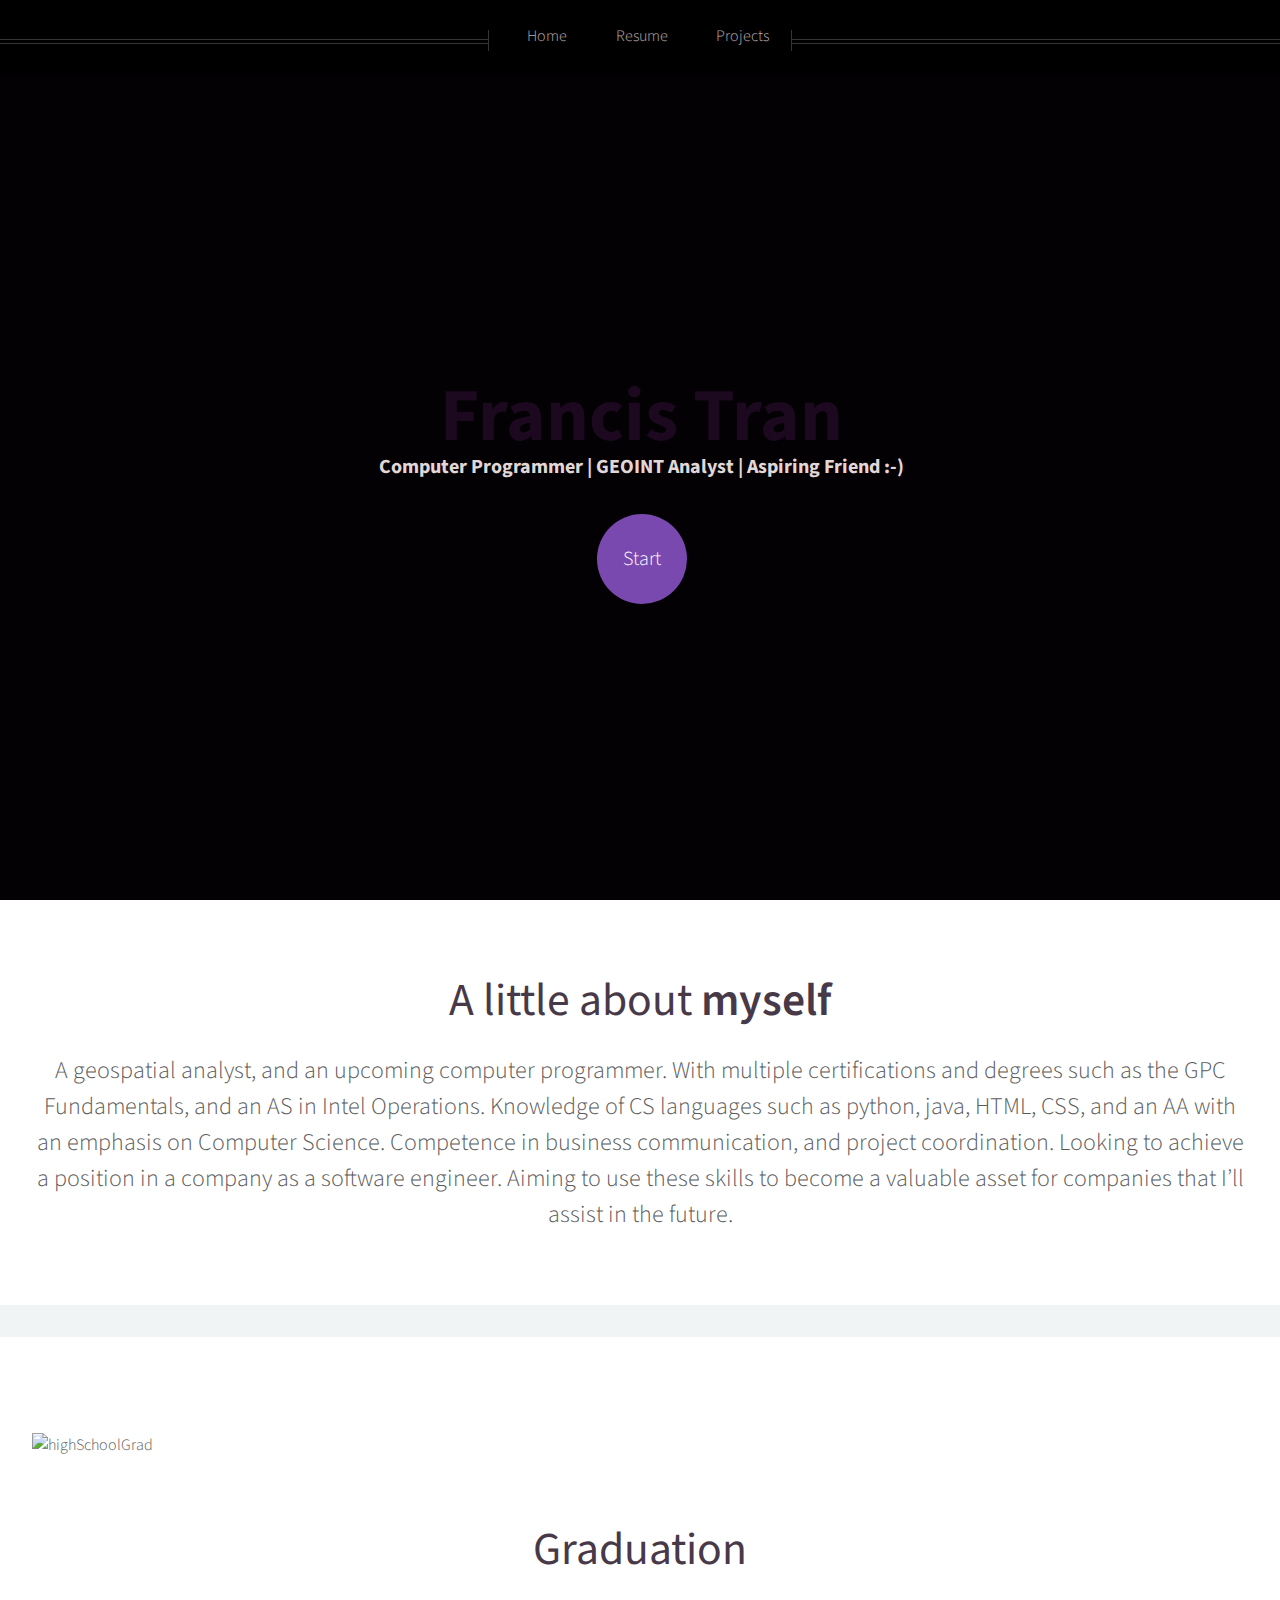
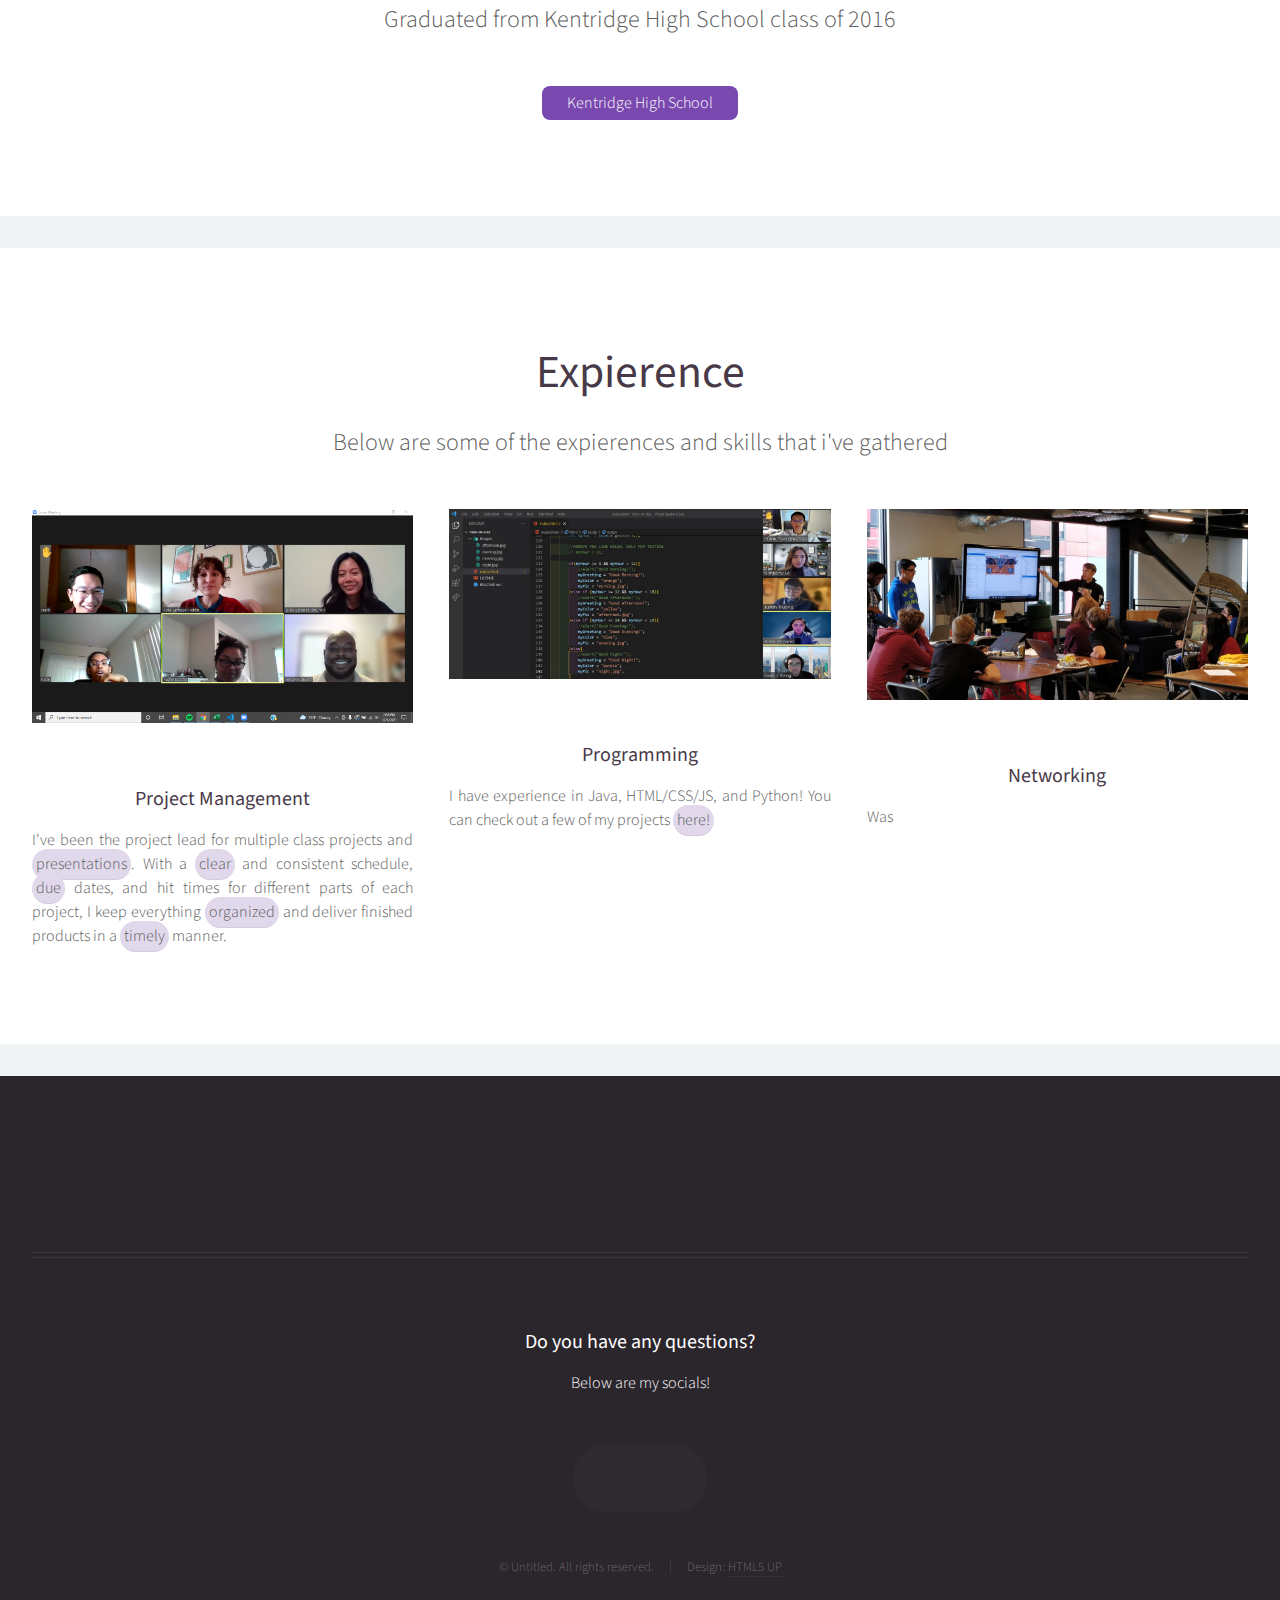
==== index.html @ 75ce3aad "adding stuff to index page" ====
<!DOCTYPE HTML>
<!--
	Helios by HTML5 UP
	html5up.net | @ajlkn
	Free for personal and commercial use under the CCA 3.0 license (html5up.net/license)
-->
<html>
	<head>
		<title>Helios by HTML5 UP</title>
		<meta charset="utf-8" />
		<meta name="viewport" content="width=device-width, initial-scale=1, user-scalable=no" />
		<link rel="stylesheet" href="assets/css/main.css" />
		<noscript><link rel="stylesheet" href="assets/css/noscript.css" /></noscript>
	</head>
	<body class="homepage is-preload">
		<div id="page-wrapper">
			<!-- Header -->
            <div id="header">

				<!-- Inner -->
				<div class="inner">
					<header>
						<h1><a href="index.html" id="logo">Francis Tran</a></h1>
						<!--<hr />-->
						<p>Computer Programmer | GEOINT Analyst | Aspiring Friend :-)</p>
					</header>
					<footer>
						<a href="#banner" class="button circled scrolly">Start</a>
					</footer>
				</div>

                <!-- Nav -->
                <nav id="nav">
                    <ul>
                        <li><a href="index.html">Home</a></li>
						<li><a href="resume.html">Resume</a></li>
                        <li><a href="#">Projects</a>
                            <ul>
                                <li><a href="https://chelan.highline.edu/~franktbinh/Final/index.html" target="_blank">Dentalis of Washington</a></li>
                                <li>
                                    <a href="#">IT115 &hellip;</a>
                                    <ul>
                                        <li><a href="https://jstewart1995.github.io/GitHub-Web-page-Group-3/" target="_blank">Anime Character Slide Show</a></li>
                                    </ul>
                                </li>
                                <li>
                                    <a href="#">IT116 &hellip;</a>
                                    <ul>
                                        <li><a href="https://docs.google.com/document/d/1DFl49Ex2mxSTdWSDjbFudWItGloEjg-7-Rf3LCmGZmA/edit?usp=sharing" target="_blank">Notes & Staging Area</a></li>
                                    </ul>
                                </li>
                            </ul>
                        </li>
                        <!-- Extra Links
                        <li><a href="left-sidebar.html">Left Sidebar</a></li>
                        <li><a href="right-sidebar.html">Right Sidebar</a></li>
                        <li><a href="no-sidebar.html">No Sidebar</a></li>
                        -->
                    </ul>
                </nav>


            </div>

			<!-- Banner -->
				<section id="banner">
					<header>
						<h2>A little about <strong>myself</strong></h2>
						<!--
						<p>
							A (free) responsive site template by <a class="inlineLinkButton" href="http://html5up.net" target="_blank">HTML5 UP</a>.
							Built with HTML5/CSS3 and released under the <a class="inlineLinkButton" href="http://html5up.net/license" target="_blank">CCA</a> license.
						</p>
						-->
						<p>
							A geospatial analyst, and an upcoming computer programmer. With multiple certifications and degrees such as the GPC Fundamentals, and an AS in Intel Operations. Knowledge of CS languages such as python, java, HTML, CSS, and an AA with an emphasis on Computer Science. Competence in business communication, and project coordination. Looking to achieve a position in a company as a software engineer. Aiming to use these skills to become a valuable asset for companies that I’ll assist in the future.
						</p>

					</header>
				</section>

			<!-- Carousel PUT YOUR CERTIFICATIONS HERE
            <section class="carousel">
                <div class="reel">

                    <article>
                        <a href="#" class="image featured"><img src="images/pic01.jpg" alt="" /></a>
                        <header>
                            <h3><a href="#">Pulvinar sagittis congue</a></h3>
                        </header>
                        <p>Commodo id natoque malesuada sollicitudin elit suscipit magna.</p>
                    </article>

                    <article>
                        <a href="#" class="image featured"><img src="images/pic02.jpg" alt="" /></a>
                        <header>
                            <h3><a href="#">Fermentum sagittis proin</a></h3>
                        </header>
                        <p>Commodo id natoque malesuada sollicitudin elit suscipit magna.</p>
                    </article>

                    <article>
                        <a href="#" class="image featured"><img src="images/pic03.jpg" alt="" /></a>
                        <header>
                            <h3><a href="#">Sed quis rhoncus placerat</a></h3>
                        </header>
                        <p>Commodo id natoque malesuada sollicitudin elit suscipit magna.</p>
                    </article>

                    <article>
                        <a href="#" class="image featured"><img src="images/pic04.jpg" alt="" /></a>
                        <header>
                            <h3><a href="#">Ultrices urna sit lobortis</a></h3>
                        </header>
                        <p>Commodo id natoque malesuada sollicitudin elit suscipit magna.</p>
                    </article>

                    <article>
                        <a href="#" class="image featured"><img src="images/pic05.jpg" alt="" /></a>
                        <header>
                            <h3><a href="#">Varius magnis sollicitudin</a></h3>
                        </header>
                        <p>Commodo id natoque malesuada sollicitudin elit suscipit magna.</p>
                    </article>

                    <article>
                        <a href="#" class="image featured"><img src="images/pic01.jpg" alt="" /></a>
                        <header>
                            <h3><a href="#">Pulvinar sagittis congue</a></h3>
                        </header>
                        <p>Commodo id natoque malesuada sollicitudin elit suscipit magna.</p>
                    </article>

                    <article>
                        <a href="#" class="image featured"><img src="images/pic02.jpg" alt="" /></a>
                        <header>
                            <h3><a href="#">Fermentum sagittis proin</a></h3>
                        </header>
                        <p>Commodo id natoque malesuada sollicitudin elit suscipit magna.</p>
                    </article>

                    <article>
                        <a href="#" class="image featured"><img src="images/pic03.jpg" alt="" /></a>
                        <header>
                            <h3><a href="#">Sed quis rhoncus placerat</a></h3>
                        </header>
                        <p>Commodo id natoque malesuada sollicitudin elit suscipit magna.</p>
                    </article>

                    <article>
                        <a href="#" class="image featured"><img src="images/pic04.jpg" alt="" /></a>
                        <header>
                            <h3><a href="#">Ultrices urna sit lobortis</a></h3>
                        </header>
                        <p>Commodo id natoque malesuada sollicitudin elit suscipit magna.</p>
                    </article>

                    <article>
                        <a href="#" class="image featured"><img src="images/pic05.jpg" alt="" /></a>
                        <header>
                            <h3><a href="#">Varius magnis sollicitudin</a></h3>
                        </header>
                        <p>Commodo id natoque malesuada sollicitudin elit suscipit magna.</p>
                    </article>

                </div>
            </section>
            -->

			<!-- Main -->
				<div class="wrapper style2">

                    <!--THIS IS THE STUFF FOR HIGH SCHOOL-->
					<article id="main" class="container special">
						<!-- clickable image 
                            <a href="#" target="_blank" class="image featured"><img src="images/pic06.jpg" alt="" /></a>
                        -->
                        <a class="image featured"><img src="images/highSchoolGrad.jpg" alt="highSchoolGrad" /></a>

						<header>
							<!--<h2><a href="#">Graduation</a></h2>-->
                            <h2>Graduation</h2>
							<p>
								Graduated from Kentridge High School class of 2016
							</p>
						</header>
						<!--
                        <p>
							Commodo id natoque malesuada sollicitudin elit suscipit. Curae suspendisse mauris posuere accumsan massa
							posuere lacus convallis tellus interdum. Amet nullam fringilla nibh nulla convallis ut venenatis purus
							sit arcu sociis. Nunc fermentum adipiscing tempor cursus nascetur adipiscing adipiscing. Primis aliquam
							mus lacinia lobortis phasellus suscipit. Fermentum lobortis non tristique ante proin sociis accumsan
							lobortis. Auctor etiam porttitor phasellus tempus cubilia ultrices tempor sagittis. Nisl fermentum
							consequat integer interdum integer purus sapien. Nibh eleifend nulla nascetur pharetra commodo mi augue
							interdum tellus. Ornare cursus augue feugiat sodales velit lorem. Semper elementum ullamcorper lacinia
							natoque aenean scelerisque.
						</p>
                        -->
						<footer>
							<a href="https://www.kent.k12.wa.us/KR" target="_blank" class="button">Kentridge High School</a>
						</footer>
					</article>
                    
				</div>

			<!-- Features -->
				<div class="wrapper style1">

					<section id="features" class="container special">
						<header>
							<h2>Expierence</h2>
							<p>Below are some of the expierences and skills that i've gathered</p>
						</header>
						<div class="row">
							<article class="col-4 col-12-mobile special">
								<a href="https://www.yearup.org/" class="image featured"><img src="images/groupSmile.png" alt="groupSmile" /></a>
								<header>
									<h3>Project Management</a></h3>
								</header>
								<p>
									I've been the project lead for multiple class projects and <a class="inlineLinkButton" href="https://docs.google.com/document/d/1jyXnhMLRKKwYNamiXL74vDtg32niqjZ3Yx-dfQGCOYM/edit?usp=sharing" target="_blank">presentations</a>. With a <a class="inlineLinkButton" href="https://docs.google.com/document/d/1NP5IFUd80yvtr4Itqlaa6DWuv5jehd7V_pIHA0lVHis/edit?usp=sharing" target="_blank">clear</a> and consistent schedule, <a class="inlineLinkButton" href="https://docs.google.com/document/d/1PcbC0Ur-tvWyM3eHT5Ge9uYRpLWshetbgBmh_uB0yi4/edit?usp=sharing" target="_blank">due</a> dates, and hit times for different parts of each project, I keep everything <a class="inlineLinkButton" href="https://docs.google.com/document/d/1wVu4wORH0Zv635lmvmd-pgc1htFOlzftoJIGvaik4fY/edit?usp=sharing" target="_blank">organized</a> and deliver finished products in a <a class="inlineLinkButton" href="https://docs.google.com/document/d/164p2DrbIlGfRrjt_23AeMkeoiWcEj2mbRqLGMP8J_lA/edit?usp=sharing" target="_blank">timely</a> manner.
									
								</p>
							</article>

							<article class="col-4 col-12-mobile special">
								<a href="https://www.yearup.org/" class="image featured"><img src="images/codeShare.jpg" alt="codeShare" /></a>
								<header>
									<h3>Programming</a></h3>
								</header>
								<p>
									I have experience in Java, HTML/CSS/JS, and Python! You can check out a few of my projects <a class="inlineLinkButton" href="https://github.com/fet204" target="_blank">here!</a>
								</p>
							</article>

							<article class="col-4 col-12-mobile special">
								<a href="https://event.codeday.org/seattle" class="image featured"><img src="images/network.jpg" alt="codeShare" /></a>
								<header>
									<h3>Networking</a></h3>
								</header>
								<p>
									Was
								</p>
							</article>

							<!--
							<article class="col-4 col-12-mobile special">
								<a href="#" class="image featured"><img src="images/pic09.jpg" alt="" /></a>
								<header>
									<h3><a href="#">Magna laoreet et aliquam</a></h3>
								</header>
								<p>
									Amet nullam fringilla nibh nulla convallis tique ante proin sociis accumsan lobortis. Auctor etiam
									porttitor phasellus tempus cubilia ultrices tempor sagittis. Nisl fermentum consequat integer interdum.
								</p>
							</article>
                            -->
						</div>
					</section>

				</div>

			<!-- Footer -->
				<div id="footer">
<!-- yo what is this haha

					<div class="container">
                        
						<div class="row">
                            <!- Tweets ->
								<section class="col-4 col-12-mobile">
									<header>
										<h2 class="icon brands fa-twitter circled"><span class="label">Tweets</span></h2>
									</header>
									<ul class="divided">
										<li>
											<article class="tweet">
												Amet nullam fringilla nibh nulla convallis tique ante sociis accumsan.
												<span class="timestamp">5 minutes ago</span>
											</article>
										</li>
										<li>
											<article class="tweet">
												Hendrerit rutrum quisque.
												<span class="timestamp">30 minutes ago</span>
											</article>
										</li>
										<li>
											<article class="tweet">
												Curabitur donec nulla massa laoreet nibh. Lorem praesent montes.
												<span class="timestamp">3 hours ago</span>
											</article>
										</li>
										<li>
											<article class="tweet">
												Lacus natoque cras rhoncus curae dignissim ultricies. Convallis orci aliquet.
												<span class="timestamp">5 hours ago</span>
											</article>
										</li>
									</ul>
								</section>

							<!- Posts ->
								<section class="col-4 col-12-mobile">
									<header>
										<h2 class="icon solid fa-file circled"><span class="label">Posts</span></h2>
									</header>
									<ul class="divided">
										<li>
											<article class="post stub">
												<header>
													<h3><a href="#">Nisl fermentum integer</a></h3>
												</header>
												<span class="timestamp">3 hours ago</span>
											</article>
										</li>
										<li>
											<article class="post stub">
												<header>
													<h3><a href="#">Phasellus portitor lorem</a></h3>
												</header>
												<span class="timestamp">6 hours ago</span>
											</article>
										</li>
										<li>
											<article class="post stub">
												<header>
													<h3><a href="#">Magna tempus consequat</a></h3>
												</header>
												<span class="timestamp">Yesterday</span>
											</article>
										</li>
										<li>
											<article class="post stub">
												<header>
													<h3><a href="#">Feugiat lorem ipsum</a></h3>
												</header>
												<span class="timestamp">2 days ago</span>
											</article>
										</li>
									</ul>
								</section>

							<!- Photos ->
								<section class="col-4 col-12-mobile">
									<header>
										<h2 class="icon solid fa-camera circled"><span class="label">Photos</span></h2>
									</header>
									<div class="row gtr-25">
										<div class="col-6">
											<a href="#" class="image fit"><img src="images/pic10.jpg" alt="" /></a>
										</div>
										<div class="col-6">
											<a href="#" class="image fit"><img src="images/pic11.jpg" alt="" /></a>
										</div>
										<div class="col-6">
											<a href="#" class="image fit"><img src="images/pic12.jpg" alt="" /></a>
										</div>
										<div class="col-6">
											<a href="#" class="image fit"><img src="images/pic13.jpg" alt="" /></a>
										</div>
										<div class="col-6">
											<a href="#" class="image fit"><img src="images/pic14.jpg" alt="" /></a>
										</div>
										<div class="col-6">
											<a href="#" class="image fit"><img src="images/pic15.jpg" alt="" /></a>
										</div>
									</div>
								</section>
						</div>
-->

						<hr />
						<div class="row">
							<div class="col-12">

								<!-- Contact -->
									<section class="contact">
										<header>
											<h3>Do you have any questions?</h3>
										</header>
										<p>Below are my socials!</p>
										<ul class="icons">
											<!--<li><a href="#" class="icon brands fa-twitter"><span class="label">Twitter</span></a></li>
											<li><a href="#" class="icon brands fa-facebook-f"><span class="label">Facebook</span></a></li>
											<li><a href="#" class="icon brands fa-instagram"><span class="label">Instagram</span></a></li>
											<li><a href="#" class="icon brands fa-pinterest"><span class="label">Pinterest</span></a></li>
											<li><a href="#" class="icon brands fa-dribbble"><span class="label">Dribbble</span></a></li>-->
											<li><a href="https://www.linkedin.com/in/francistbtran77/" target="_blank"class="icon brands fa-linkedin-in"><span class="label">Linkedin</span></a></li>
                                            <li><a href="https://github.com/fet204" target="_blank" class="icon brands fa-github"><span class="label">GitHub</span></a></li>

										</ul>
									</section>

								<!-- Copyright -->
									<div class="copyright">
										<ul class="menu">
											<li>&copy; Untitled. All rights reserved.</li><li>Design: <a href="http://html5up.net">HTML5 UP</a></li>
										</ul>
									</div>

							</div>

						</div>
					</div>
				</div>

		</div>

		<!-- Scripts -->
			<script src="assets/js/jquery.min.js"></script>
			<script src="assets/js/jquery.dropotron.min.js"></script>
			<script src="assets/js/jquery.scrolly.min.js"></script>
			<script src="assets/js/jquery.scrollex.min.js"></script>
			<script src="assets/js/browser.min.js"></script>
			<script src="assets/js/breakpoints.min.js"></script>
			<script src="assets/js/util.js"></script>
			<script src="assets/js/main.js"></script>

	</body>
</html>
---- assets/css/main.css ----
@import url("https://fonts.googleapis.com/css?family=Source+Sans+Pro:300,300italic,400,400italic,600");
@import url("fontawesome-all.min.css");

/*
	Helios by HTML5 UP
	html5up.net | @ajlkn
	Free for personal and commercial use under the CCA 3.0 license (html5up.net/license)
*/

html, body, div, span, applet, object,
iframe, h1, h2, h3, h4, h5, h6, p, blockquote,
pre, a, abbr, acronym, address, big, cite,
code, del, dfn, em, img, ins, kbd, q, s, samp,
small, strike, strong, sub, sup, tt, var, b,
u, i, center, dl, dt, dd, ol, ul, li, fieldset,
form, label, legend, table, caption, tbody,
tfoot, thead, tr, th, td, article, aside,
canvas, details, embed, figure, figcaption,
footer, header, hgroup, menu, nav, output, ruby,
section, summary, time, mark, audio, video {
	margin: 0;
	padding: 0;
	border: 0;
	font-size: 100%;
	font: inherit;
	vertical-align: baseline;}

article, aside, details, figcaption, figure,
footer, header, hgroup, menu, nav, section {
	display: block;}

body {
	line-height: 1;
}

ol, ul {
	list-style: none;
}

blockquote, q {
	quotes: none;
}

	blockquote:before, blockquote:after, q:before, q:after {
		content: '';
		content: none;
	}

table {
	border-collapse: collapse;
	border-spacing: 0;
}

body {
	-webkit-text-size-adjust: none;
}

mark {
	background-color: transparent;
	color: inherit;
}

input::-moz-focus-inner {
	border: 0;
	padding: 0;
}

input, select, textarea {
	-moz-appearance: none;
	-webkit-appearance: none;
	-ms-appearance: none;
	appearance: none;
}

/* My stuff */
.inlineLinkButton{
	background-color: #e1d9eb;
	border-radius: 25px;
	padding: 4px;
}
.inlineLinkButton:hover{
	background-color: #1C0920;
}




/* Basic */

	html {
		box-sizing: border-box;
	}

	*, *:before, *:after {
		box-sizing: inherit;
	}

	body {
		background: #f0f4f4;
		color: #5b5b5b;
		font-size: 15pt;
		line-height: 1.85em;
		font-family: 'Source Sans Pro', sans-serif;
		font-weight: 300;
	}

		body.is-preload *, body.is-preload *:before, body.is-preload *:after {
			-moz-animation: none !important;
			-webkit-animation: none !important;
			-ms-animation: none !important;
			animation: none !important;
			-moz-transition: none !important;
			-webkit-transition: none !important;
			-ms-transition: none !important;
			transition: none !important;
		}

	input, textarea, select {
		font-size: 15pt;
		line-height: 1.85em;
		font-family: 'Source Sans Pro', sans-serif;
		font-weight: 300;
	}

	h1, h2, h3, h4, h5, h6 {
		font-weight: 400;
		color: #483949;
		line-height: 1.25em;
	}

	h1 a, h2 a, h3 a, h4 a, h5 a, h6 a {
		color: inherit;
		text-decoration: none;
		border-bottom-color: transparent;
	}

	h1 strong, h2 strong, h3 strong, h4 strong, h5 strong, h6 strong {
		font-weight: 600;
	}

	h2 {
		font-size: 2.85em;
	}

	h3 {
		font-size: 1.25em;
	}

	h4 {
		font-size: 1em;
		margin: 0 0 0.25em 0;
	}

	strong, b {
		font-weight: 400;
		color: #483949;
	}

	em, i {
		font-style: italic;
	}

	a {
		color: inherit;
		border-bottom: solid 1px rgba(128, 128, 128, 0.15);
		text-decoration: none;
		-moz-transition: background-color 0.35s ease-in-out, color 0.35s ease-in-out, border-bottom-color 0.35s ease-in-out;
		-webkit-transition: background-color 0.35s ease-in-out, color 0.35s ease-in-out, border-bottom-color 0.35s ease-in-out;
		-ms-transition: background-color 0.35s ease-in-out, color 0.35s ease-in-out, border-bottom-color 0.35s ease-in-out;
		transition: background-color 0.35s ease-in-out, color 0.35s ease-in-out, border-bottom-color 0.35s ease-in-out;
	}

		a:hover {
			color: #ef8376;
			border-bottom-color: transparent;
		}

	sub {
		position: relative;
		top: 0.5em;
		font-size: 0.8em;
	}

	sup {
		position: relative;
		top: -0.5em;
		font-size: 0.8em;
	}

	blockquote {
		border-left: solid 0.5em #ddd;
		padding: 1em 0 1em 2em;
		font-style: italic;
	}

	p, ul, ol, dl, table {
		margin-bottom: 1em;
	}

	p {
		text-align: justify;
	}

	br.clear {
		clear: both;
	}

	hr {
		position: relative;
		display: block;
		border: 0;
		top: 4.5em;
		margin-bottom: 9em;
		height: 6px;
		border-top: solid 1px rgba(128, 128, 128, 0.2);
		border-bottom: solid 1px rgba(128, 128, 128, 0.2);
	}

		hr:before, hr:after {
			content: '';
			position: absolute;
			top: -8px;
			display: block;
			width: 1px;
			height: 21px;
			background: rgba(128, 128, 128, 0.2);
		}

		hr:before {
			left: -1px;
		}

		hr:after {
			right: -1px;
		}

	.timestamp {
		color: rgba(128, 128, 128, 0.75);
		font-size: 0.8em;
	}

/* Container */

	.container {
		margin: 0 auto;
		max-width: 100%;
		width: 1400px;
	}

		@media screen and (max-width: 1680px) {

			.container {
				width: 1200px;
			}

		}

		@media screen and (max-width: 1280px) {

			.container {
				width: 100%;
			}

		}

		@media screen and (max-width: 960px) {

			.container {
				width: 100%;
			}

		}

		@media screen and (max-width: 840px) {

			.container {
				width: 100%;
			}

		}

		@media screen and (max-width: 736px) {

			.container {
				width: 100%;
			}

		}

/* Row */

	.row {
		display: flex;
		flex-wrap: wrap;
		box-sizing: border-box;
		align-items: stretch;
	}

		.row > * {
			box-sizing: border-box;
		}

		.row.gtr-uniform > * > :last-child {
			margin-bottom: 0;
		}

		.row.aln-left { justify-content: flex-start; }
		.row.aln-center { justify-content: center; }
		.row.aln-right { justify-content: flex-end; }
		.row.aln-top { align-items: flex-start; }
		.row.aln-middle { align-items: center; }
		.row.aln-bottom { align-items: flex-end; }
		.row > .imp { order: -1; }
		.row > .col-1 { width: 8.33333%; }
		.row > .off-1 { margin-left: 8.33333%; }
		.row > .col-2 { width: 16.66667%; }
		.row > .off-2 { margin-left: 16.66667%; }
		.row > .col-3 { width: 25%; }
		.row > .off-3 { margin-left: 25%; }
		.row > .col-4 { width: 33.33333%; }
		.row > .off-4 { margin-left: 33.33333%; }
		.row > .col-5 { width: 41.66667%; }
		.row > .off-5 { margin-left: 41.66667%; }
		.row > .col-6 { width: 50%; }
		.row > .off-6 { margin-left: 50%; }
		.row > .col-7 { width: 58.33333%; }
		.row > .off-7 { margin-left: 58.33333%; }
		.row > .col-8 { width: 66.66667%; }
		.row > .off-8 { margin-left: 66.66667%; }
		.row > .col-9 { width: 75%; }
		.row > .off-9 { margin-left: 75%; }
		.row > .col-10 { width: 83.33333%; }
		.row > .off-10 { margin-left: 83.33333%; }
		.row > .col-11 { width: 91.66667%; }
		.row > .off-11 { margin-left: 91.66667%; }
		.row > .col-12 { width: 100%; }
		.row > .off-12 { margin-left: 100%; }

		.row.gtr-0 {
			margin-top: 0px;
			margin-left: 0px;
		}

			.row.gtr-0 > * {
				padding: 0px 0 0 0px;
			}

			.row.gtr-0.gtr-uniform {
				margin-top: 0px;
			}

				.row.gtr-0.gtr-uniform > * {
					padding-top: 0px;
				}

		.row.gtr-25 {
			margin-top: -10px;
			margin-left: -10px;
		}

			.row.gtr-25 > * {
				padding: 10px 0 0 10px;
			}

			.row.gtr-25.gtr-uniform {
				margin-top: -10px;
			}

				.row.gtr-25.gtr-uniform > * {
					padding-top: 10px;
				}

		.row.gtr-50 {
			margin-top: -20px;
			margin-left: -20px;
		}

			.row.gtr-50 > * {
				padding: 20px 0 0 20px;
			}

			.row.gtr-50.gtr-uniform {
				margin-top: -20px;
			}

				.row.gtr-50.gtr-uniform > * {
					padding-top: 20px;
				}

		.row {
			margin-top: -40px;
			margin-left: -40px;
		}

			.row > * {
				padding: 40px 0 0 40px;
			}

			.row.gtr-uniform {
				margin-top: -40px;
			}

				.row.gtr-uniform > * {
					padding-top: 40px;
				}

		.row.gtr-150 {
			margin-top: -60px;
			margin-left: -60px;
		}

			.row.gtr-150 > * {
				padding: 60px 0 0 60px;
			}

			.row.gtr-150.gtr-uniform {
				margin-top: -60px;
			}

				.row.gtr-150.gtr-uniform > * {
					padding-top: 60px;
				}

		.row.gtr-200 {
			margin-top: -80px;
			margin-left: -80px;
		}

			.row.gtr-200 > * {
				padding: 80px 0 0 80px;
			}

			.row.gtr-200.gtr-uniform {
				margin-top: -80px;
			}

				.row.gtr-200.gtr-uniform > * {
					padding-top: 80px;
				}

		@media screen and (max-width: 1680px) {

			.row {
				display: flex;
				flex-wrap: wrap;
				box-sizing: border-box;
				align-items: stretch;
			}

				.row > * { box-sizing: border-box; }
				.row.gtr-uniform > * > :last-child { margin-bottom: 0; }
				.row.aln-left { justify-content: flex-start; }
				.row.aln-center { justify-content: center; }
				.row.aln-right { justify-content: flex-end; }
				.row.aln-top { align-items: flex-start; }
				.row.aln-middle { align-items: center; }
				.row.aln-bottom { align-items: flex-end; }
				.row > .imp-wide { order: -1; }
				.row > .col-1-wide { width: 8.33333%; }
				.row > .off-1-wide { margin-left: 8.33333%; }
				.row > .col-2-wide { width: 16.66667%; }
				.row > .off-2-wide { margin-left: 16.66667%; }
				.row > .col-3-wide { width: 25%; }
				.row > .off-3-wide { margin-left: 25%; }
				.row > .col-4-wide { width: 33.33333%; }
				.row > .off-4-wide { margin-left: 33.33333%; }
				.row > .col-5-wide { width: 41.66667%; }
				.row > .off-5-wide { margin-left: 41.66667%; }
				.row > .col-6-wide { width: 50%; }
				.row > .off-6-wide { margin-left: 50%; }
				.row > .col-7-wide { width: 58.33333%; }
				.row > .off-7-wide { margin-left: 58.33333%; }
				.row > .col-8-wide { width: 66.66667%; }
				.row > .off-8-wide { margin-left: 66.66667%; }
				.row > .col-9-wide { width: 75%; }
				.row > .off-9-wide { margin-left: 75%; }
				.row > .col-10-wide { width: 83.33333%; }
				.row > .off-10-wide { margin-left: 83.33333%; }
				.row > .col-11-wide { width: 91.66667%; }
				.row > .off-11-wide { margin-left: 91.66667%; }
				.row > .col-12-wide { width: 100%; }
				.row > .off-12-wide { margin-left: 100%; }

				.row.gtr-0 {
					margin-top: 0px;
					margin-left: 0px;
				}

					.row.gtr-0 > * {
						padding: 0px 0 0 0px;
					}

					.row.gtr-0.gtr-uniform {
						margin-top: 0px;
					}

						.row.gtr-0.gtr-uniform > * {
							padding-top: 0px;
						}

				.row.gtr-25 {
					margin-top: -10px;
					margin-left: -10px;
				}

					.row.gtr-25 > * {
						padding: 10px 0 0 10px;
					}

					.row.gtr-25.gtr-uniform {
						margin-top: -10px;
					}

						.row.gtr-25.gtr-uniform > * {
							padding-top: 10px;
						}

				.row.gtr-50 {
					margin-top: -20px;
					margin-left: -20px;
				}

					.row.gtr-50 > * {
						padding: 20px 0 0 20px;
					}

					.row.gtr-50.gtr-uniform {
						margin-top: -20px;
					}

						.row.gtr-50.gtr-uniform > * {
							padding-top: 20px;
						}

				.row {
					margin-top: -40px;
					margin-left: -40px;
				}

					.row > * {
						padding: 40px 0 0 40px;
					}

					.row.gtr-uniform {
						margin-top: -40px;
					}

						.row.gtr-uniform > * {
							padding-top: 40px;
						}

				.row.gtr-150 {
					margin-top: -60px;
					margin-left: -60px;
				}

					.row.gtr-150 > * {
						padding: 60px 0 0 60px;
					}

					.row.gtr-150.gtr-uniform {
						margin-top: -60px;
					}

						.row.gtr-150.gtr-uniform > * {
							padding-top: 60px;
						}

				.row.gtr-200 {
					margin-top: -80px;
					margin-left: -80px;
				}

					.row.gtr-200 > * {
						padding: 80px 0 0 80px;
					}

					.row.gtr-200.gtr-uniform {
						margin-top: -80px;
					}

						.row.gtr-200.gtr-uniform > * {
							padding-top: 80px;
						}

		}

		@media screen and (max-width: 1280px) {

			.row {
				display: flex;
				flex-wrap: wrap;
				box-sizing: border-box;
				align-items: stretch;
			}

				.row > * { box-sizing: border-box; }
				.row.gtr-uniform > * > :last-child { margin-bottom: 0; }
				.row.aln-left { justify-content: flex-start; }
				.row.aln-center { justify-content: center; }
				.row.aln-right { justify-content: flex-end; }
				.row.aln-top { align-items: flex-start; }
				.row.aln-middle { align-items: center; }
				.row.aln-bottom { align-items: flex-end; }
				.row > .imp-normal { order: -1; }
				.row > .col-1-normal { width: 8.33333%; }
				.row > .off-1-normal { margin-left: 8.33333%; }
				.row > .col-2-normal { width: 16.66667%; }
				.row > .off-2-normal { margin-left: 16.66667%; }
				.row > .col-3-normal { width: 25%; }
				.row > .off-3-normal { margin-left: 25%; }
				.row > .col-4-normal { width: 33.33333%; }
				.row > .off-4-normal { margin-left: 33.33333%; }
				.row > .col-5-normal { width: 41.66667%; }
				.row > .off-5-normal { margin-left: 41.66667%; }
				.row > .col-6-normal { width: 50%; }
				.row > .off-6-normal { margin-left: 50%; }
				.row > .col-7-normal { width: 58.33333%; }
				.row > .off-7-normal { margin-left: 58.33333%; }
				.row > .col-8-normal { width: 66.66667%; }
				.row > .off-8-normal { margin-left: 66.66667%; }
				.row > .col-9-normal { width: 75%; }
				.row > .off-9-normal { margin-left: 75%; }
				.row > .col-10-normal { width: 83.33333%; }
				.row > .off-10-normal { margin-left: 83.33333%; }
				.row > .col-11-normal { width: 91.66667%; }
				.row > .off-11-normal { margin-left: 91.66667%; }
				.row > .col-12-normal { width: 100%; }
				.row > .off-12-normal { margin-left: 100%; }

				.row.gtr-0 {
					margin-top: 0px;
					margin-left: 0px;
				}

					.row.gtr-0 > * {
						padding: 0px 0 0 0px;
					}

					.row.gtr-0.gtr-uniform {
						margin-top: 0px;
					}

						.row.gtr-0.gtr-uniform > * {
							padding-top: 0px;
						}

				.row.gtr-25 {
					margin-top: -9px;
					margin-left: -9px;
				}

					.row.gtr-25 > * {
						padding: 9px 0 0 9px;
					}

					.row.gtr-25.gtr-uniform {
						margin-top: -9px;
					}

						.row.gtr-25.gtr-uniform > * {
							padding-top: 9px;
						}

				.row.gtr-50 {
					margin-top: -18px;
					margin-left: -18px;
				}

					.row.gtr-50 > * {
						padding: 18px 0 0 18px;
					}

					.row.gtr-50.gtr-uniform {
						margin-top: -18px;
					}

						.row.gtr-50.gtr-uniform > * {
							padding-top: 18px;
						}

				.row {
					margin-top: -36px;
					margin-left: -36px;
				}

					.row > * {
						padding: 36px 0 0 36px;
					}

					.row.gtr-uniform {
						margin-top: -36px;
					}

						.row.gtr-uniform > * {
							padding-top: 36px;
						}

				.row.gtr-150 {
					margin-top: -54px;
					margin-left: -54px;
				}

					.row.gtr-150 > * {
						padding: 54px 0 0 54px;
					}

					.row.gtr-150.gtr-uniform {
						margin-top: -54px;
					}

						.row.gtr-150.gtr-uniform > * {
							padding-top: 54px;
						}

				.row.gtr-200 {
					margin-top: -72px;
					margin-left: -72px;
				}

					.row.gtr-200 > * {
						padding: 72px 0 0 72px;
					}

					.row.gtr-200.gtr-uniform {
						margin-top: -72px;
					}

						.row.gtr-200.gtr-uniform > * {
							padding-top: 72px;
						}

		}

		@media screen and (max-width: 960px) {

			.row {
				display: flex;
				flex-wrap: wrap;
				box-sizing: border-box;
				align-items: stretch;
			}

				.row > * { box-sizing: border-box; }
				.row.gtr-uniform > * > :last-child { margin-bottom: 0; }
				.row.aln-left { justify-content: flex-start; }
				.row.aln-center { justify-content: center; }
				.row.aln-right { justify-content: flex-end; }
				.row.aln-top { align-items: flex-start; }
				.row.aln-middle { align-items: center; }
				.row.aln-bottom { align-items: flex-end; }
				.row > .imp-narrow { order: -1; }
				.row > .col-1-narrow { width: 8.33333%; }
				.row > .off-1-narrow { margin-left: 8.33333%; }
				.row > .col-2-narrow { width: 16.66667%; }
				.row > .off-2-narrow { margin-left: 16.66667%; }
				.row > .col-3-narrow { width: 25%; }
				.row > .off-3-narrow { margin-left: 25%; }
				.row > .col-4-narrow { width: 33.33333%; }
				.row > .off-4-narrow { margin-left: 33.33333%; }
				.row > .col-5-narrow { width: 41.66667%; }
				.row > .off-5-narrow { margin-left: 41.66667%; }
				.row > .col-6-narrow { width: 50%; }
				.row > .off-6-narrow { margin-left: 50%; }
				.row > .col-7-narrow { width: 58.33333%; }
				.row > .off-7-narrow { margin-left: 58.33333%; }
				.row > .col-8-narrow { width: 66.66667%; }
				.row > .off-8-narrow { margin-left: 66.66667%; }
				.row > .col-9-narrow { width: 75%; }
				.row > .off-9-narrow { margin-left: 75%; }
				.row > .col-10-narrow { width: 83.33333%; }
				.row > .off-10-narrow { margin-left: 83.33333%; }
				.row > .col-11-narrow { width: 91.66667%; }
				.row > .off-11-narrow { margin-left: 91.66667%; }
				.row > .col-12-narrow { width: 100%; }
				.row > .off-12-narrow { margin-left: 100%; }

				.row.gtr-0 {
					margin-top: 0px;
					margin-left: 0px;
				}

					.row.gtr-0 > * {
						padding: 0px 0 0 0px;
					}

					.row.gtr-0.gtr-uniform {
						margin-top: 0px;
					}

						.row.gtr-0.gtr-uniform > * {
							padding-top: 0px;
						}

				.row.gtr-25 {
					margin-top: -8px;
					margin-left: -8px;
				}

					.row.gtr-25 > * {
						padding: 8px 0 0 8px;
					}

					.row.gtr-25.gtr-uniform {
						margin-top: -8px;
					}

						.row.gtr-25.gtr-uniform > * {
							padding-top: 8px;
						}

				.row.gtr-50 {
					margin-top: -16px;
					margin-left: -16px;
				}

					.row.gtr-50 > * {
						padding: 16px 0 0 16px;
					}

					.row.gtr-50.gtr-uniform {
						margin-top: -16px;
					}

						.row.gtr-50.gtr-uniform > * {
							padding-top: 16px;
						}

				.row {
					margin-top: -32px;
					margin-left: -32px;
				}

					.row > * {
						padding: 32px 0 0 32px;
					}

					.row.gtr-uniform {
						margin-top: -32px;
					}

						.row.gtr-uniform > * {
							padding-top: 32px;
						}

				.row.gtr-150 {
					margin-top: -48px;
					margin-left: -48px;
				}

					.row.gtr-150 > * {
						padding: 48px 0 0 48px;
					}

					.row.gtr-150.gtr-uniform {
						margin-top: -48px;
					}

						.row.gtr-150.gtr-uniform > * {
							padding-top: 48px;
						}

				.row.gtr-200 {
					margin-top: -64px;
					margin-left: -64px;
				}

					.row.gtr-200 > * {
						padding: 64px 0 0 64px;
					}

					.row.gtr-200.gtr-uniform {
						margin-top: -64px;
					}

						.row.gtr-200.gtr-uniform > * {
							padding-top: 64px;
						}

		}

		@media screen and (max-width: 840px) {

			.row {
				display: flex;
				flex-wrap: wrap;
				box-sizing: border-box;
				align-items: stretch;
			}

				.row > * { box-sizing: border-box; }
				.row.gtr-uniform > * > :last-child { margin-bottom: 0; }
				.row.aln-left { justify-content: flex-start; }
				.row.aln-center { justify-content: center; }
				.row.aln-right { justify-content: flex-end; }
				.row.aln-top { align-items: flex-start; }
				.row.aln-middle { align-items: center; }
				.row.aln-bottom { align-items: flex-end; }
				.row > .imp-narrower { order: -1; }
				.row > .col-1-narrower { width: 8.33333%; }
				.row > .off-1-narrower { margin-left: 8.33333%; }
				.row > .col-2-narrower { width: 16.66667%; }
				.row > .off-2-narrower { margin-left: 16.66667%; }
				.row > .col-3-narrower { width: 25%; }
				.row > .off-3-narrower { margin-left: 25%; }
				.row > .col-4-narrower { width: 33.33333%; }
				.row > .off-4-narrower { margin-left: 33.33333%; }
				.row > .col-5-narrower { width: 41.66667%; }
				.row > .off-5-narrower { margin-left: 41.66667%; }
				.row > .col-6-narrower { width: 50%; }
				.row > .off-6-narrower { margin-left: 50%; }
				.row > .col-7-narrower { width: 58.33333%; }
				.row > .off-7-narrower { margin-left: 58.33333%; }
				.row > .col-8-narrower { width: 66.66667%; }
				.row > .off-8-narrower { margin-left: 66.66667%; }
				.row > .col-9-narrower { width: 75%; }
				.row > .off-9-narrower { margin-left: 75%; }
				.row > .col-10-narrower { width: 83.33333%; }
				.row > .off-10-narrower { margin-left: 83.33333%; }
				.row > .col-11-narrower { width: 91.66667%; }
				.row > .off-11-narrower { margin-left: 91.66667%; }
				.row > .col-12-narrower { width: 100%; }
				.row > .off-12-narrower { margin-left: 100%; }

				.row.gtr-0 {
					margin-top: 0px;
					margin-left: 0px;
				}

					.row.gtr-0 > * {
						padding: 0px 0 0 0px;
					}

					.row.gtr-0.gtr-uniform {
						margin-top: 0px;
					}

						.row.gtr-0.gtr-uniform > * {
							padding-top: 0px;
						}

				.row.gtr-25 {
					margin-top: -8px;
					margin-left: -8px;
				}

					.row.gtr-25 > * {
						padding: 8px 0 0 8px;
					}

					.row.gtr-25.gtr-uniform {
						margin-top: -8px;
					}

						.row.gtr-25.gtr-uniform > * {
							padding-top: 8px;
						}

				.row.gtr-50 {
					margin-top: -16px;
					margin-left: -16px;
				}

					.row.gtr-50 > * {
						padding: 16px 0 0 16px;
					}

					.row.gtr-50.gtr-uniform {
						margin-top: -16px;
					}

						.row.gtr-50.gtr-uniform > * {
							padding-top: 16px;
						}

				.row {
					margin-top: -32px;
					margin-left: -32px;
				}

					.row > * {
						padding: 32px 0 0 32px;
					}

					.row.gtr-uniform {
						margin-top: -32px;
					}

						.row.gtr-uniform > * {
							padding-top: 32px;
						}

				.row.gtr-150 {
					margin-top: -48px;
					margin-left: -48px;
				}

					.row.gtr-150 > * {
						padding: 48px 0 0 48px;
					}

					.row.gtr-150.gtr-uniform {
						margin-top: -48px;
					}

						.row.gtr-150.gtr-uniform > * {
							padding-top: 48px;
						}

				.row.gtr-200 {
					margin-top: -64px;
					margin-left: -64px;
				}

					.row.gtr-200 > * {
						padding: 64px 0 0 64px;
					}

					.row.gtr-200.gtr-uniform {
						margin-top: -64px;
					}

						.row.gtr-200.gtr-uniform > * {
							padding-top: 64px;
						}

		}

		@media screen and (max-width: 736px) {

			.row {
				display: flex;
				flex-wrap: wrap;
				box-sizing: border-box;
				align-items: stretch;
			}

				.row > * { box-sizing: border-box; }
				.row.gtr-uniform > * > :last-child { margin-bottom: 0; }
				.row.aln-left { justify-content: flex-start; }
				.row.aln-center { justify-content: center; }
				.row.aln-right { justify-content: flex-end; }
				.row.aln-top { align-items: flex-start; }
				.row.aln-middle { align-items: center; }
				.row.aln-bottom { align-items: flex-end; }
				.row > .imp-mobile { order: -1; }
				.row > .col-1-mobile { width: 8.33333%; }
				.row > .off-1-mobile { margin-left: 8.33333%; }
				.row > .col-2-mobile { width: 16.66667%; }
				.row > .off-2-mobile { margin-left: 16.66667%; }
				.row > .col-3-mobile { width: 25%; }
				.row > .off-3-mobile { margin-left: 25%; }
				.row > .col-4-mobile { width: 33.33333%; }
				.row > .off-4-mobile { margin-left: 33.33333%; }
				.row > .col-5-mobile { width: 41.66667%; }
				.row > .off-5-mobile { margin-left: 41.66667%; }
				.row > .col-6-mobile { width: 50%; }
				.row > .off-6-mobile { margin-left: 50%; }
				.row > .col-7-mobile { width: 58.33333%; }
				.row > .off-7-mobile { margin-left: 58.33333%; }
				.row > .col-8-mobile { width: 66.66667%; }
				.row > .off-8-mobile { margin-left: 66.66667%; }
				.row > .col-9-mobile { width: 75%; }
				.row > .off-9-mobile { margin-left: 75%; }
				.row > .col-10-mobile { width: 83.33333%; }
				.row > .off-10-mobile { margin-left: 83.33333%; }
				.row > .col-11-mobile { width: 91.66667%; }
				.row > .off-11-mobile { margin-left: 91.66667%; }
				.row > .col-12-mobile { width: 100%; }
				.row > .off-12-mobile { margin-left: 100%; }

				.row.gtr-0 {
					margin-top: 0px;
					margin-left: 0px;
				}

					.row.gtr-0 > * {
						padding: 0px 0 0 0px;
					}

					.row.gtr-0.gtr-uniform {
						margin-top: 0px;
					}

						.row.gtr-0.gtr-uniform > * {
							padding-top: 0px;
						}

				.row.gtr-25 {
					margin-top: -5px;
					margin-left: -5px;
				}

					.row.gtr-25 > * {
						padding: 5px 0 0 5px;
					}

					.row.gtr-25.gtr-uniform {
						margin-top: -5px;
					}

						.row.gtr-25.gtr-uniform > * {
							padding-top: 5px;
						}

				.row.gtr-50 {
					margin-top: -10px;
					margin-left: -10px;
				}

					.row.gtr-50 > * {
						padding: 10px 0 0 10px;
					}

					.row.gtr-50.gtr-uniform {
						margin-top: -10px;
					}

						.row.gtr-50.gtr-uniform > * {
							padding-top: 10px;
						}

				.row {
					margin-top: -20px;
					margin-left: -20px;
				}

					.row > * {
						padding: 20px 0 0 20px;
					}

					.row.gtr-uniform {
						margin-top: -20px;
					}

						.row.gtr-uniform > * {
							padding-top: 20px;
						}

				.row.gtr-150 {
					margin-top: -30px;
					margin-left: -30px;
				}

					.row.gtr-150 > * {
						padding: 30px 0 0 30px;
					}

					.row.gtr-150.gtr-uniform {
						margin-top: -30px;
					}

						.row.gtr-150.gtr-uniform > * {
							padding-top: 30px;
						}

				.row.gtr-200 {
					margin-top: -40px;
					margin-left: -40px;
				}

					.row.gtr-200 > * {
						padding: 40px 0 0 40px;
					}

					.row.gtr-200.gtr-uniform {
						margin-top: -40px;
					}

						.row.gtr-200.gtr-uniform > * {
							padding-top: 40px;
						}

		}

/* Sections/Article */

	section, article {
		margin-bottom: 3em;
	}

		section > :last-child, section:last-child, article > :last-child, article:last-child {
			margin-bottom: 0;
		}

		section.special > header, section.special > footer, article.special > header, article.special > footer {
			text-align: center;
		}

	.row > section, .row > article {
		margin-bottom: 0;
	}

	header {
		margin: 0 0 1em 0;
	}

		header > p {
			display: block;
			font-size: 1.5em;
			margin: 1em 0 2em 0;
			line-height: 1.5em;
			text-align: inherit;
		}

	footer {
		margin: 2.5em 0 0 0;
	}

/* Image */

	.image {
		position: relative;
		display: inline-block;
		border: 0;
		outline: 0;
	}

		.image img {
			display: block;
			width: 100%;
		}

		.image.fit {
			display: block;
			width: 100%;
		}

		.image.featured {
			display: block;
			width: 100%;
			margin: 0 0 4em 0;
		}


		.image.left {
			float: left;
			margin: 0 2em 2em 0;
		}

		.image.centered {
			display: block;
			margin: 0 0 2em 0;
		}

			.image.centered img {
				margin: 0 auto;
				width: auto;
			}

/* List */

	ul {
		list-style: disc;
		padding-left: 1em;
	}

		ul li {
			padding-left: 0.5em;
		}

	ol {
		list-style: decimal;
		padding-left: 1.25em;
	}

		ol li {
			padding-left: 0.25em;
		}

/* Actions */

	ul.actions {
		margin: 3em 0 0 0;
		list-style: none;
		padding-left: 0;
	}

		form ul.actions {
			margin-top: 0;
		}

		ul.actions li {
			display: inline-block;
			margin: 0 0.75em 0 0.75em;
			padding-left: 0;
		}

			ul.actions li:first-child {
				margin-left: 0;
			}

			ul.actions li:last-child {
				margin-right: 0;
			}

/* Divided */

	ul.divided {
		list-style: none;
		padding-left: 0;
	}

		ul.divided li {
			border-top: solid 1px rgba(128, 128, 128, 0.2);
			padding-top: 1.5em;
			margin-top: 1.5em;
			padding-left: 0;
		}

			ul.divided li:first-child {
				border-top: 0;
				padding-top: 0;
				margin-top: 0;
			}

/* Menu */

	ul.menu {
		height: 1em;
		line-height: 1em;
		list-style: none;
		padding-left: 0;
	}

		ul.menu li {
			display: inline-block;
			border-left: solid 1px rgba(128, 128, 128, 0.2);
			padding-left: 1.25em;
			margin-left: 1.25em;
		}

			ul.menu li:first-child {
				border-left: 0;
				padding-left: 0;
				margin-left: 0;
			}

/* Icons */

	ul.icons {
		position: relative;
		background: rgba(128, 128, 128, 0.05);
		border-radius: 4em;
		display: inline-block;
		padding: 0.35em 0.75em 0.35em 0.75em;
		font-size: 1.25em;
		cursor: default;
		list-style: none;
	}

		ul.icons li {
			display: inline-block;
			padding-left: 0;
		}

			ul.icons li a {
				display: inline-block;
				background: none;
				width: 2.5em;
				height: 2.5em;
				line-height: 2.5em;
				text-align: center;
				border-radius: 100%;
				border: 0;
				color: inherit;
			}

				ul.icons li a:hover {
					color: #ef8376;
				}

/* Form */

	form label {
		display: block;
		font-weight: 400;
		color: #483949;
		margin: 0 0 1em 0;
	}

	form input[type="text"],
	form input[type="email"],
	form input[type="password"],
	form select,
	form textarea {
		-webkit-appearance: none;
		display: block;
		border: 0;
		background: #fafafa;
		width: 100%;
		border-radius: 0.5em;
		border: solid 1px #E5E5E5;
		padding: 1em;
		-moz-transition: background-color 0.35s ease-in-out, border-color 0.35s ease-in-out;
		-webkit-transition: background-color 0.35s ease-in-out, border-color 0.35s ease-in-out;
		-ms-transition: background-color 0.35s ease-in-out, border-color 0.35s ease-in-out;
		transition: background-color 0.35s ease-in-out, border-color 0.35s ease-in-out;
	}

		form input[type="text"]:focus,
		form input[type="email"]:focus,
		form input[type="password"]:focus,
		form select:focus,
		form textarea:focus {
			background: #fff;
			border-color: #df7366;
		}

	form input[type="text"],
	form input[type="email"],
	form input[type="password"],
	form select {
		line-height: 1em;
	}

	form textarea {
		min-height: 9em;
	}

	form ::-webkit-input-placeholder {
		color: #555 !important;
	}

	form :-moz-placeholder {
		color: #555 !important;
	}

	form ::-moz-placeholder {
		color: #555 !important;
	}

	form :-ms-input-placeholder {
		color: #555 !important;
	}

	form ::-moz-focus-inner {
		border: 0;
	}

/* Table */

	table {
		width: 100%;
	}

		table.default {
			width: 100%;
		}

			table.default tbody tr {
				border-top: solid 1px #e5e5e5;
			}

				table.default tbody tr:first-child {
					border-top: 0;
				}

				table.default tbody tr:nth-child(2n+1) {
					background: #fafafa;
				}

			table.default td {
				padding: 0.5em 1em 0.5em 1em;
			}

			table.default th {
				text-align: left;
				font-weight: 400;
				padding: 0.5em 1em 0.5em 1em;
			}

			table.default thead {
				border-bottom: solid 2px #e5e5e5;
			}

			table.default tfoot {
				border-top: solid 2px #e5e5e5;
			}

/* Button */

	input[type="button"],
	input[type="submit"],
	input[type="reset"],
	button,
	.button {
		position: relative;
		display: inline-block;
		background: #7a49af;
		color: #fff;
		text-align: center;
		border-radius: 0.5em;
		text-decoration: none;
		padding: 5px 25px;
		border: 0;
		cursor: pointer;
		outline: 0;
		font-weight: 300;
		-moz-transition: background-color 0.35s ease-in-out, color 0.35s ease-in-out, border-bottom-color 0.35s ease-in-out;
		-webkit-transition: background-color 0.35s ease-in-out, color 0.35s ease-in-out, border-bottom-color 0.35s ease-in-out;
		-ms-transition: background-color 0.35s ease-in-out, color 0.35s ease-in-out, border-bottom-color 0.35s ease-in-out;
		transition: background-color 0.35s ease-in-out, color 0.35s ease-in-out, border-bottom-color 0.35s ease-in-out;
	}

		input[type="button"]:hover,
		input[type="submit"]:hover,
		input[type="reset"]:hover,
		button:hover,
		.button:hover {
			color: #fff;
			background: #a264e4;
		}

		input[type="button"].alt,
		input[type="submit"].alt,
		input[type="reset"].alt,
		button.alt,
		.button.alt {
			background: #2B252C;
		}

			input[type="button"].alt:hover,
			input[type="submit"].alt:hover,
			input[type="reset"].alt:hover,
			button.alt:hover,
			.button.alt:hover {
				background: #3B353C;
			}

/* Post */

	.post.stub {
		text-align: center;
	}

		.post.stub header {
			margin: 0;
		}

/* Icons */

	.icon {
		text-decoration: none;
		text-decoration: none;
	}

		.icon:before {
			-moz-osx-font-smoothing: grayscale;
			-webkit-font-smoothing: antialiased;
			display: inline-block;
			font-style: normal;
			font-variant: normal;
			text-rendering: auto;
			line-height: 1;
			text-transform: none !important;
			font-family: 'Font Awesome 5 Free';
			font-weight: 400;
		}

		.icon:before {
			line-height: inherit;
			font-size: 1.25em;
		}

		.icon > .label {
			display: none;
		}

		.icon.solid:before {
			font-weight: 900;
		}

		.icon.brands:before {
			font-family: 'Font Awesome 5 Brands';
		}

		.icon.circled {
			position: relative;
			display: inline-block;
			background: #2b252c;
			color: #fff;
			border-radius: 100%;
			width: 3em;
			height: 3em;
			line-height: 3em;
			text-align: center;
			font-size: 1.25em;
		}

			header .icon.circled {
				margin: 0 0 2em 0;
			}

/* Wrapper */

	.wrapper {
		background: #fff;
		margin: 0 0 2em 0;
		padding: 6em 0 6em 0;
	}

		
		.wrapper.style2 {
			/*padding-top: 0;*/
			margin: 2em 0;
		}
		

/* Header */

	#header {
		position: relative;
		background-image: url("../../images/header.jpg");
		background-size: cover;
		background-position: center center;
		background-attachment: fixed;
		color: rgb(226, 215, 215);
		text-align: center;
		padding: 7.5em 0 2em 0;
		cursor: default;
	}

		#header:before {
			content: '';
			display: inline-block;
			vertical-align: middle;
			height: 100%;
		}

		#header .inner {
			position: relative;
			z-index: 1;
			margin: 0;
			display: inline-block;
			vertical-align: middle;
		}

		#header header {
			display: inline-block;
		}

			#header header > p {
				font-size: 20px;
				margin: 0;
				font-weight: bold;
			}

		#header h1 {
			color: #1C0920;
			font-size: 3em;
			line-height: 1em;
		}

			#header h1 a {
				color: inherit;
				font-size: 75px;
				font-weight: bold;
			}

		#header .button {
			display: inline-block;
			border-radius: 100%;
			width: 4.5em;
			height: 4.5em;
			line-height: 4.5em;
			text-align: center;
			font-size: 1.25em;
			padding: 0;
		}

		#header hr {
			top: 1.5em;
			margin-bottom: 3em;
			border-bottom-color: rgba(192, 192, 192, 0.35);
			box-shadow: inset 0 1px 0 0 rgba(192, 192, 192, 0.35);
		}

			#header hr:before, #header hr:after {
				background: rgba(192, 192, 192, 0.35);
			}

		#header footer {
			margin: 1em 0 0 0;
		}

	body.homepage #header {
		height: 100vh;
		min-height: 40em;
	}

		body.homepage #header h1 {
			font-size: 4em;
		}

		body.homepage #header:after {
			content: '';
			background: #030103;
			display: block;
			position: absolute;
			left: 0;
			top: 0;
			width: 100%;
			height: 100%;
			opacity: 0;
			-moz-transition: opacity 2.5s ease-in-out;
			-webkit-transition: opacity 2.5s ease-in-out;
			-ms-transition: opacity 2.5s ease-in-out;
			transition: opacity 2.5s ease-in-out;
			-moz-transition-delay: 0.5s;
			-webkit-transition-delay: 0.5s;
			-ms-transition-delay: 0.5s;
			transition-delay: 0.5s;
		}

	body.homepage.is-preload #header:after {
		opacity: 1;
	}

/* Nav */

	#nav {
		position: absolute;
		top: 0;
		left: 0;
		width: 100%;
		text-align: center;
		padding: 1.5em 0 1.5em 0;
		z-index: 1;
		overflow: hidden;
		background-color: black;
		opacity: 0.8;
		position: fixed;
		top: 0px;
	}

		#nav > ul {
			line-height: 0px;
			position: relative;
			display: inline-block;
			margin: 0;
			height: 21px;
			border-left: solid 1px rgba(192, 192, 192, 0.35);
			border-right: solid 1px rgba(192, 192, 192, 0.35);
		}

			#nav > ul:before, #nav > ul:after {
				content: '';
				display: block;
				width: 300%;
				position: absolute;
				top: 50%;
				margin-top: -2px;
				height: 5px;
				border-top: solid 1px rgba(192, 192, 192, 0.35);
				border-bottom: solid 1px rgba(192, 192, 192, 0.35);
			}

			#nav > ul:before {
				left: 100%;
				margin-left: 1px;
			}

			#nav > ul:after {
				right: 100%;
				margin-right: 1px;
			}

			#nav > ul > li {
				display: inline-block;
				margin: -9px 0.5em 0 0.5em;
				border-radius: 0.5em;
				padding: 0.85em;
				border: solid 1px transparent;
				-moz-transition: color 0.35s ease-in-out, border-color 0.35s ease-in-out;
				-webkit-transition: color 0.35s ease-in-out, border-color 0.35s ease-in-out;
				-ms-transition: color 0.35s ease-in-out, border-color 0.35s ease-in-out;
				transition: color 0.35s ease-in-out, border-color 0.35s ease-in-out;				
			}

				#nav > ul > li.active {
					border-color: rgba(192, 192, 192, 0.35);
				}

				#nav > ul > li > a, #nav > ul > li > span {
					display: block;
					color: inherit;
					text-decoration: none;
					border: 0;
					outline: 0;
				}

				#nav > ul > li > ul {
					display: none;
				}

	.dropotron {
		background: rgba(255, 255, 255, 0.975);
		padding: 1em 1.25em 1em 1.25em;
		line-height: 1em;
		height: auto;
		text-align: left;
		border-radius: 0.5em;
		box-shadow: 0 0.15em 0.25em 0 rgba(0, 0, 0, 0.25);
		min-width: 12em;
		margin-top: -1em;
		list-style: none;
	}

		.dropotron li {
			border-top: solid 1px rgba(128, 128, 128, 0.2);
			color: #5b5b5b;
			padding-left: 0;
		}

			.dropotron li:first-child {
				border-top: 0;
			}

			.dropotron li:hover {
				color: #ef8376;
			}

			.dropotron li a, .dropotron li span {
				display: block;
				border: 0;
				padding: 0.5em 0 0.5em 0;
				-moz-transition: color 0.35s ease-in-out;
				-webkit-transition: color 0.35s ease-in-out;
				-ms-transition: color 0.35s ease-in-out;
				transition: color 0.35s ease-in-out;
			}

		.dropotron.level-0 {
			margin-top: 2em;
			font-size: 0.9em;
		}

			.dropotron.level-0:before {
				content: '';
				position: absolute;
				left: 50%;
				top: -0.7em;
				margin-left: -0.75em;
				border-bottom: solid 0.75em rgba(255, 255, 255, 0.975);
				border-left: solid 0.75em rgba(64, 64, 64, 0);
				border-right: solid 0.75em rgba(64, 64, 64, 0);
			}

/* Banner */

	#banner {
		background: #fff;
		text-align: center;
		padding: 4.5em 0 4.5em 0;
		margin-bottom: 0;
	}

		#banner header > p {
			margin-bottom: 0;
		}

/* Content */

	#content > hr {
		top: 3em;
		margin-bottom: 6em;
	}

	#content > section {
		margin-bottom: 0;
	}

/* Sidebar */

	#sidebar > hr {
		top: 3em;
		margin-bottom: 6em;
	}

		#sidebar > hr.first {
			display: none;
		}

	#sidebar > section {
		margin-bottom: 0;
	}

/* Main */

	#main {
		margin-bottom: 0;
	}

		#main section:first-of-type {
			padding-top: 2em;
		}

/* Footer */

	#footer {
		position: relative;
		overflow: hidden;
		padding: 6em 0 6em 0;
		background: #2b252c;
		color: #fff;
	}

		#footer .icon.circled {
			background: #fff;
			color: #2b252c;
		}

		#footer header {
			text-align: center;
			cursor: default;
		}

		#footer h2, #footer h3, #footer h4, #footer h5, #footer h6 {
			color: #fff;
		}

		#footer .contact {
			text-align: center;
		}

			#footer .contact p {
				text-align: center;
				margin: 0 0 3em 0;
			}

		#footer .copyright {
			text-align: center;
			color: rgba(128, 128, 128, 0.75);
			font-size: 0.8em;
			cursor: default;
		}

			#footer .copyright a {
				color: rgba(128, 128, 128, 0.75);
			}

				#footer .copyright a:hover {
					color: rgba(212, 212, 212, 0.85);
				}

/* Carousel */

	.carousel {
		position: relative;
		overflow: hidden;
		padding: 2em 0 2em 0;
		margin-bottom: 0;
	}

		.carousel .forward, .carousel .backward {
			position: absolute;
			top: 50%;
			width: 6em;
			height: 12em;
			margin-top: -6em;
			cursor: pointer;
		}

			.carousel .forward:before, .carousel .backward:before {
				content: '';
				display: block;
				width: 6em;
				height: 6em;
				border-radius: 100%;
				background-color: rgba(72, 57, 73, 0.5);
				position: absolute;
				top: 50%;
				margin-top: -3em;
				-moz-transition: background-color 0.35s ease-in-out;
				-webkit-transition: background-color 0.35s ease-in-out;
				-o-transition: background-color 0.35s ease-in-out;
				-ms-transition: background-color 0.35s ease-in-out;
				transition: background-color 0.35s ease-in-out;
				-webkit-backface-visibility: hidden;
			}

			.carousel .forward:after, .carousel .backward:after {
				content: '';
				width: 3em;
				height: 3em;
				position: absolute;
				top: 50%;
				margin: -1.5em 0 0 0;
				background: url("images/arrow.svg") no-repeat center center;
			}

			.carousel .forward:hover:before, .carousel .backward:hover:before {
				background-color: rgba(239, 131, 118, 0.75);
			}

		.carousel .forward {
			right: 0;
		}

			.carousel .forward:before {
				right: -3em;
			}

			.carousel .forward:after {
				right: -0.25em;
			}

		.carousel .backward {
			left: 0;
		}

			.carousel .backward:before {
				left: -3em;
			}

			.carousel .backward:after {
				left: -0.25em;
				-moz-transform: scaleX(-1);
				-webkit-transform: scaleX(-1);
				-ms-transform: scaleX(-1);
				transform: scaleX(-1);
			}

		.carousel .reel {
			white-space: nowrap;
			position: relative;
			-webkit-overflow-scrolling: touch;
			padding: 0 2em 0 2em;
		}

		.carousel article {
			display: inline-block;
			width: 18em;
			background: #fff;
			text-align: center;
			padding: 0 1em 3em 1em;
			margin: 0 2em 0 0;
			white-space: normal;
			opacity: 1.0;
			-moz-transition: opacity 0.75s ease-in-out;
			-webkit-transition: opacity 0.75s ease-in-out;
			-ms-transition: opacity 0.75s ease-in-out;
			transition: opacity 0.75s ease-in-out;
		}

			.carousel article.loading {
				opacity: 0;
			}

			.carousel article .image {
				position: relative;
				left: -1em;
				top: 0;
				width: auto;
				margin-right: -2em;
				margin-bottom: 3em;
			}

			.carousel article p {
				text-align: center;
			}
/* ~~~~~~~~~~~~~~~~~~~~~~~~~~~~~~~~~~~~~~~~~~~~~~ 
SIZES 
~~~~~~~~~~~~~~~~~~~~~~~~~~~~~~~~~~~~~~~~~~~~~~ */


/* Wide */

	@media screen and (max-width: 1680px) {

		/* Basic */

			body, input, textarea, select {
				font-size: 14pt;
				line-height: 1.75em;
			}

		/* Carousel */

			.carousel {
				padding: 1.5em 0 1.5em 0;
			}

				.carousel .reel {
					padding: 0 1.5em 0 1.5em;
				}

				.carousel article {
					width: 18em;
					margin: 0 1.25em 0 0;
				}

	}

/* Normal */

	@media screen and (max-width: 1280px) {

		/* Basic */

			body, input, textarea, select {
				font-size: 12pt;
				line-height: 1.5em;
			}

		/* Wrapper */

			.wrapper {
				padding-left: 2em;
				padding-right: 2em;
			}

		/* Header */

			#header {
				background-attachment: scroll;
			}

				#header .inner {
					padding-left: 2em;
					padding-right: 2em;
				}

		/* Banner */

			#banner {
				padding-left: 2em;
				padding-right: 2em;
			}

		/* Footer */

			#footer {
				padding-left: 2em;
				padding-right: 2em;
			}

	}

/* Narrow */

/* Narrower */

	@media screen and (max-width: 840px) {

		/* Basic */

			body, input, textarea, select {
				font-size: 13pt;
				line-height: 1.65em;
			}

			.tweet {
				text-align: center;
			}

			.timestamp {
				display: block;
				text-align: center;
			}

		/* Footer */

			#footer {
				padding: 4em 2em 4em 2em;
			}

		/* Carousel */

			.carousel {
				padding: 1.25em 0 1.25em 0;
			}

				.carousel article {
					width: 18em;
					margin: 0 1em 0 0;
				}

	}

/* Mobile */

	#navPanel, #titleBar {
		display: none;
	}

	@media screen and (max-width: 736px) {

		/* Basic */

			html, body {
				overflow-x: hidden;
			}

			body, input, textarea, select {
				font-size: 12.5pt;
				line-height: 1.5em;
			}

			h2 {
				font-size: 1.75em;
			}

			h3 {
				font-size: 1.25em;
			}

			hr {
				top: 3em;
				margin-bottom: 6em;
			}

		/* Section/Article */

			section, article {
				margin-bottom: 2em;
			}

				section:last-child, article:last-child {
					margin-bottom: 0;
				}

			.row > section, .row > article {
				margin-bottom: 2em;
			}

			header > p {
				font-size: 1.25em;
			}

		/* Image */

			.image.featured {
				margin: 0 0 2em 0;
			}

			.image.left {
				margin: 0 1em 1em 0;
			}

			.image.centered {
				margin: 0 0 1em 0;
			}

		/* Actions */

			form ul.actions {
				margin-top: 0;
			}

			ul.actions li {
				display: block;
				margin: 0.75em 0 0 0;
			}

				ul.actions li:first-child {
					margin-top: 0;
				}

		/* Menu */

			ul.menu {
				height: auto;
				text-align: center;
			}

				ul.menu li {
					display: block;
					border: 0;
					padding: 0.75em 0 0 0;
					margin: 0;
				}

					ul.menu li:first-child {
						padding-top: 0;
					}

		/* Icons */

			ul.icons {
				font-size: 1em;
				padding: 0.35em 0.5em 0.35em 0.5em;
			}

				ul.icons li a {
					width: 2.25em;
				}

		/* Button */

			input[type="button"],
			input[type="submit"],
			input[type="reset"],
			button,
			.button {
				display: block;
				padding: 0;
				line-height: 3em;
				width: 100%;
			}

		/* Nav */

			#page-wrapper {
				-moz-backface-visibility: hidden;
				-webkit-backface-visibility: hidden;
				-ms-backface-visibility: hidden;
				backface-visibility: hidden;
				-moz-transition: -moz-transform 0.5s ease;
				-webkit-transition: -webkit-transform 0.5s ease;
				-ms-transition: -ms-transform 0.5s ease;
				transition: transform 0.5s ease;
				padding-bottom: 1px;
			}

			#navButton {
				-moz-backface-visibility: hidden;
				-webkit-backface-visibility: hidden;
				-ms-backface-visibility: hidden;
				backface-visibility: hidden;
				-moz-transition: -moz-transform 0.5s ease;
				-webkit-transition: -webkit-transform 0.5s ease;
				-ms-transition: -ms-transform 0.5s ease;
				transition: transform 0.5s ease;
				display: block;
				height: 44px;
				left: 0;
				position: fixed;
				top: 0;
				width: 100%;
				z-index: 10001;
			}

				#navButton .toggle {
					text-decoration: none;
					position: absolute;
					left: 0;
					top: 0;
					width: 100%;
					height: 100%;
					border: 0;
					outline: 0;
				}

					#navButton .toggle:before {
						-moz-osx-font-smoothing: grayscale;
						-webkit-font-smoothing: antialiased;
						display: inline-block;
						font-style: normal;
						font-variant: normal;
						text-rendering: auto;
						line-height: 1;
						text-transform: none !important;
						font-family: 'Font Awesome 5 Free';
						font-weight: 900;
					}

					#navButton .toggle:before {
						text-decoration: none;
						font-style: normal;
						content: '\f0c9';
						color: #fff;
						color: rgba(255, 255, 255, 0.75);
						text-align: center;
						display: block;
						font-size: 14px;
						width: 80px;
						height: 30px;
						line-height: 30px;
						position: absolute;
						left: 50%;
						margin-left: -40px;
						background: rgba(132, 128, 136, 0.75);
						border-top: 0;
						border-radius: 0 0 0.35em 0.35em;
					}

			#navPanel {
				-moz-backface-visibility: hidden;
				-webkit-backface-visibility: hidden;
				-ms-backface-visibility: hidden;
				backface-visibility: hidden;
				-moz-transform: translateY(-50vh);
				-webkit-transform: translateY(-50vh);
				-ms-transform: translateY(-50vh);
				transform: translateY(-50vh);
				-moz-transition: -moz-transform 0.5s ease;
				-webkit-transition: -webkit-transform 0.5s ease;
				-ms-transition: -ms-transform 0.5s ease;
				transition: transform 0.5s ease;
				display: block;
				height: 50vh;
				left: 0;
				overflow-y: auto;
				position: fixed;
				top: 0;
				width: 100%;
				z-index: 10002;
				background: #1f1920;
				box-shadow: inset 0px -2px 5px 0px rgba(0, 0, 0, 0.25);
				font-size: 1em;
			}

				#navPanel:before {
					content: '';
					display: block;
					position: absolute;
					left: 0;
					top: 0;
					width: 100%;
					height: 100%;
					background: url("images/overlay.png");
					background-size: 128px 128px;
				}

				#navPanel .link {
					position: relative;
					z-index: 1;
					display: block;
					text-decoration: none;
					padding: 0.5em;
					color: #ddd;
					border: 0;
					border-top: dotted 1px rgba(255, 255, 255, 0.05);
				}

					#navPanel .link:first-child {
						border-top: 0;
					}

					#navPanel .link.depth-0 {
						color: #fff;
						font-weight: 600;
					}

				#navPanel .indent-1 {
					display: inline-block;
					width: 1em;
				}

				#navPanel .indent-2 {
					display: inline-block;
					width: 2em;
				}

				#navPanel .indent-3 {
					display: inline-block;
					width: 3em;
				}

				#navPanel .indent-4 {
					display: inline-block;
					width: 4em;
				}

				#navPanel .indent-5 {
					display: inline-block;
					width: 5em;
				}

				#navPanel .depth-0 {
					color: #fff;
				}

			body.navPanel-visible #page-wrapper {
				-moz-transform: translateY(50vh);
				-webkit-transform: translateY(50vh);
				-ms-transform: translateY(50vh);
				transform: translateY(50vh);
			}

			body.navPanel-visible #navButton {
				-moz-transform: translateY(50vh);
				-webkit-transform: translateY(50vh);
				-ms-transform: translateY(50vh);
				transform: translateY(50vh);
			}

			body.navPanel-visible #navPanel {
				-moz-transform: translateY(0);
				-webkit-transform: translateY(0);
				-ms-transform: translateY(0);
				transform: translateY(0);
			}

		/* Wrapper */

			.wrapper {
				padding: 3em 1em 3em 1em;
			}

		/* Header */

			#header {
				background-attachment: scroll;
				padding: 2.5em 0 0 0;
			}

				#header .inner {
					padding-top: 1.5em;
					padding-left: 1em;
					padding-right: 1em;
				}

				#header header > p {
					font-size: 1em;
				}

				#header h1 {
					font-size: 1.75em;
				}

				#header hr {
					top: 1em;
					margin-bottom: 2.5em;
				}

			body.homepage #header {
				min-height: 0;
				padding: 5.5em 0 5em 0;
				height: auto;
			}

				body.homepage #header:before {
					display: none;
				}

				body.homepage #header h1 {
					font-size: 2.5em;
				}

		/* Nav */

			#nav {
				display: none;
			}

		/* Banner */

			#banner {
				padding: 3em 2em 3em 2em;
			}

		/* Sidebar */

			#sidebar > hr:first-of-type {
				display: block;
			}

		/* Main */

			#main > header {
				text-align: center;
			}

		/* Footer */

			#footer {
				padding-left: 1em;
				padding-right: 1em;
			}

		/* Carousel */

			.carousel {
				padding: 0.5em 0 0.5em 0;
			}

				.carousel .reel {
					padding: 0 0.5em 0 0.5em;
				}

				.carousel article {
					width: 14em;
					padding-bottom: 2em;
					margin: 0 0.5em 0 0;
				}

					.carousel article .image {
						margin-bottom: 2em;
					}

	}
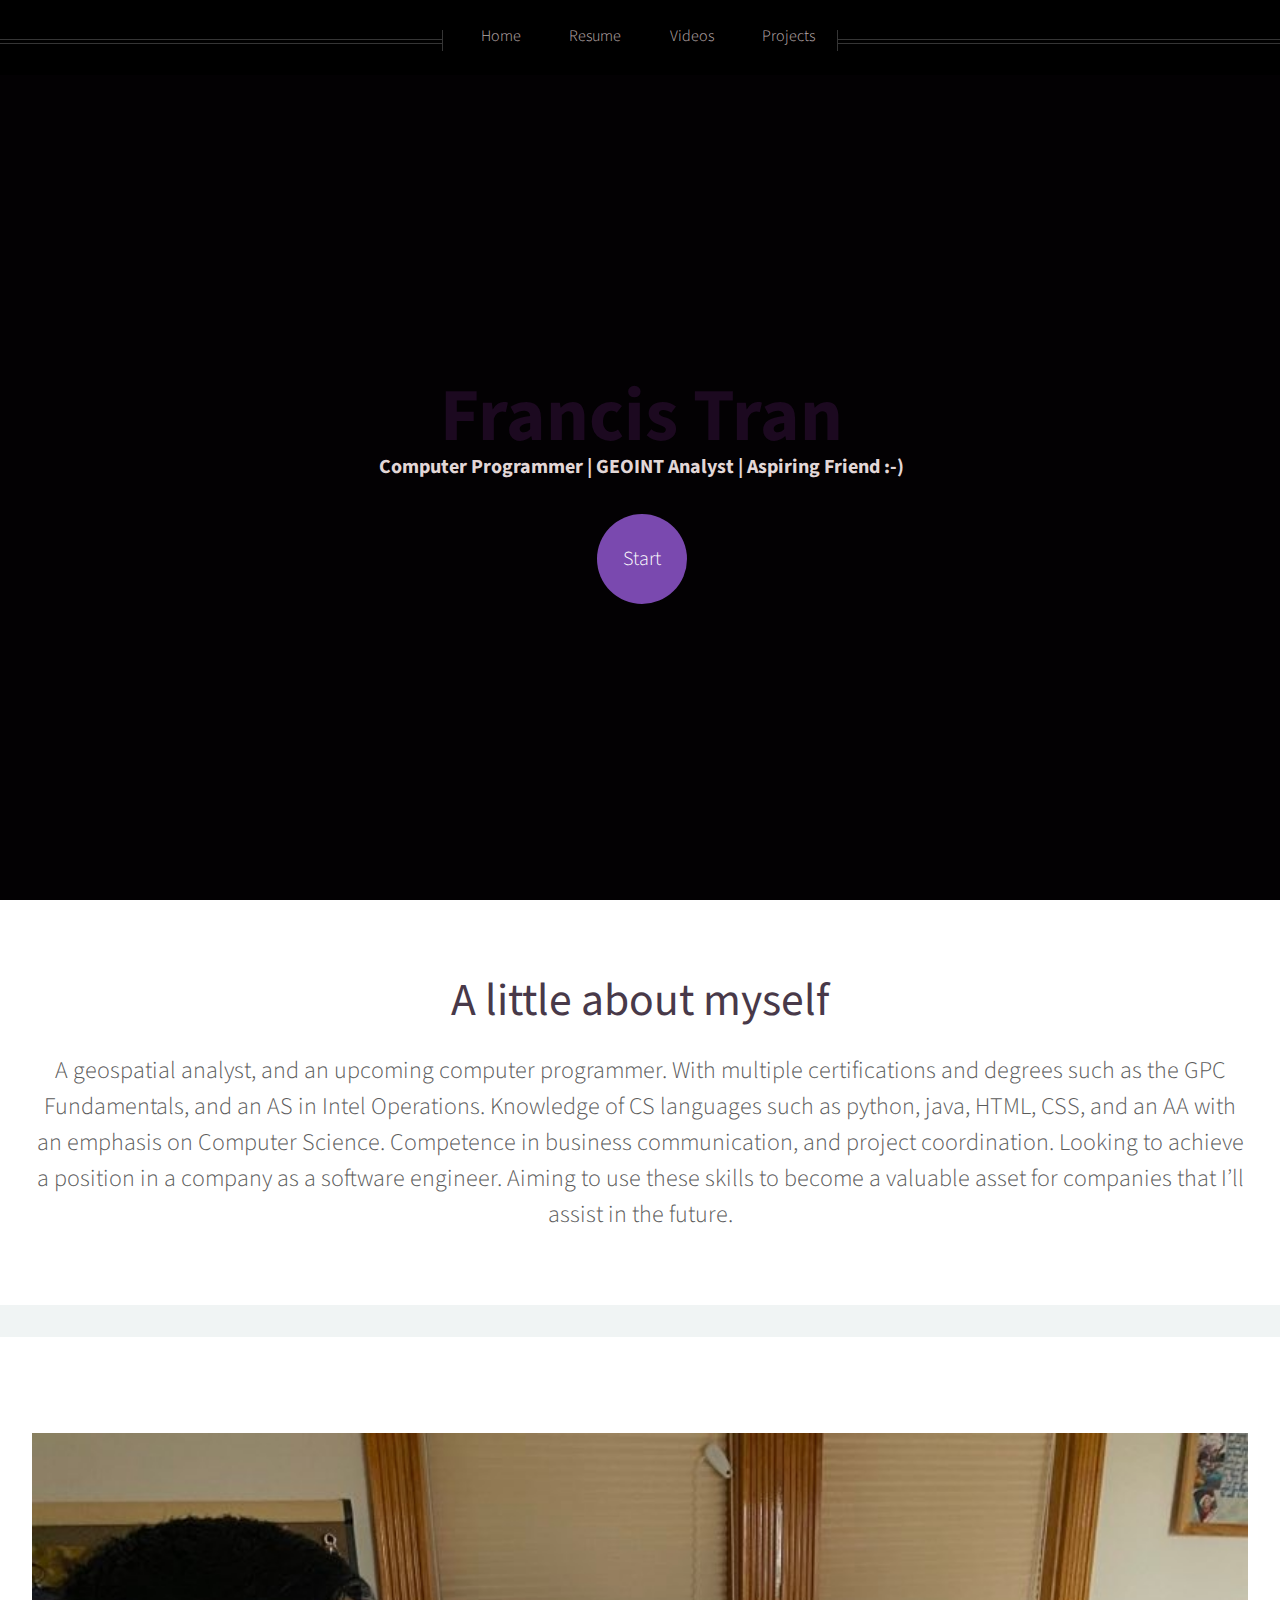
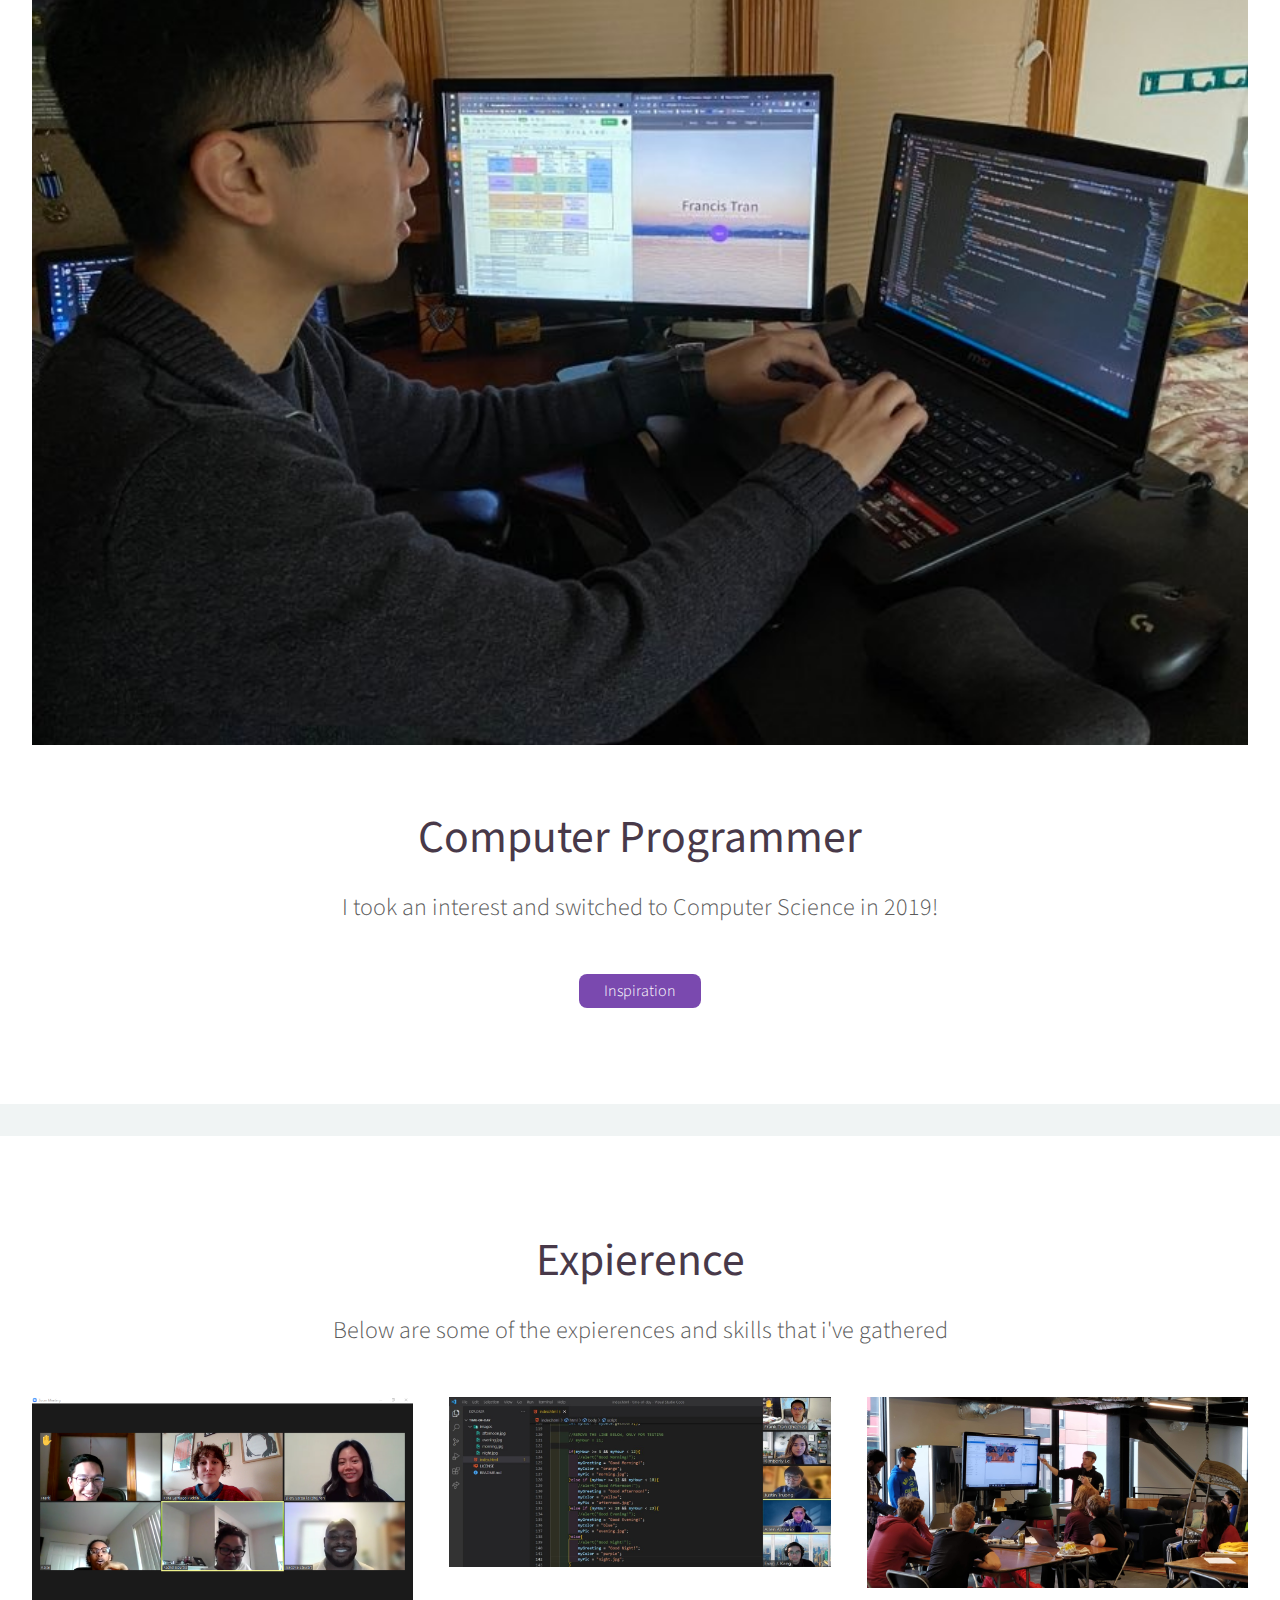
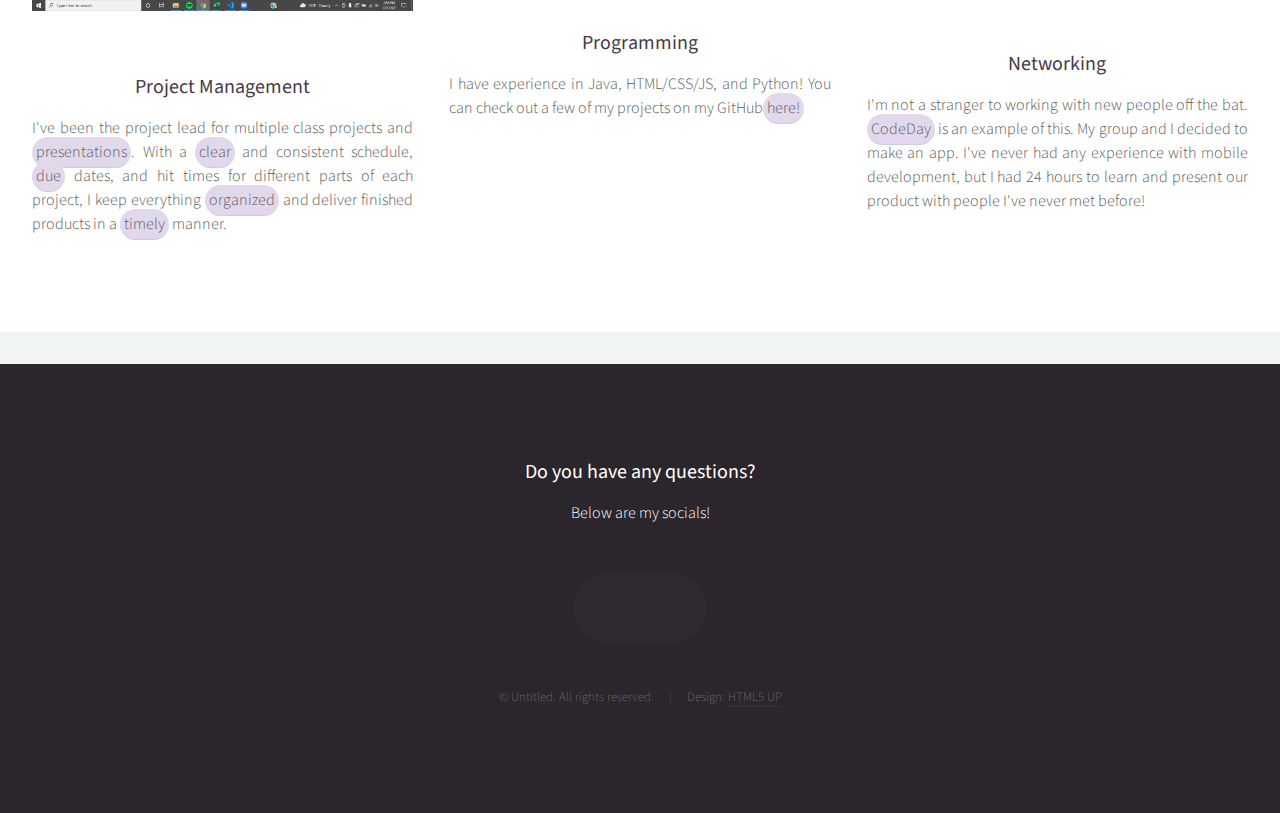
==== commit e8326336: "requirements done" ====
--- a/index.html
+++ b/index.html
@@ -34,6 +34,7 @@
                     <ul>
                         <li><a href="index.html">Home</a></li>
 						<li><a href="resume.html">Resume</a></li>
+						<li><a href="videos.html">Videos</a></li>
                         <li><a href="#">Projects</a>
                             <ul>
                                 <li><a href="https://chelan.highline.edu/~franktbinh/Final/index.html" target="_blank">Dentalis of Washington</a></li>
@@ -65,7 +66,7 @@
 			<!-- Banner -->
 				<section id="banner">
 					<header>
-						<h2>A little about <strong>myself</strong></h2>
+						<h2><a>A little about myself</a></h2>
 						<!--
 						<p>
 							A (free) responsive site template by <a class="inlineLinkButton" href="http://html5up.net" target="_blank">HTML5 UP</a>.
@@ -175,13 +176,13 @@
 						<!-- clickable image 
                             <a href="#" target="_blank" class="image featured"><img src="images/pic06.jpg" alt="" /></a>
                         -->
-                        <a class="image featured"><img src="images/highSchoolGrad.jpg" alt="highSchoolGrad" /></a>
+                        <a class="image featured"><img src="images/mainPic.jpg" alt="highSchoolGrad2" /></a>
 
 						<header>
 							<!--<h2><a href="#">Graduation</a></h2>-->
-                            <h2>Graduation</h2>
+                            <h2><a>Computer Programmer</a></h2>
 							<p>
-								Graduated from Kentridge High School class of 2016
+								I took an interest and switched to Computer Science in 2019!
 							</p>
 						</header>
 						<!--
@@ -197,7 +198,7 @@
 						</p>
                         -->
 						<footer>
-							<a href="https://www.kent.k12.wa.us/KR" target="_blank" class="button">Kentridge High School</a>
+							<a href="https://www.youtube.com/watch?v=FPu2S_qEN5s" target="_blank" class="button">Inspiration</a>
 						</footer>
 					</article>
                     
@@ -208,14 +209,14 @@
 
 					<section id="features" class="container special">
 						<header>
-							<h2>Expierence</h2>
+							<h2><a>Expierence</a></h2>
 							<p>Below are some of the expierences and skills that i've gathered</p>
 						</header>
 						<div class="row">
 							<article class="col-4 col-12-mobile special">
 								<a href="https://www.yearup.org/" class="image featured"><img src="images/groupSmile.png" alt="groupSmile" /></a>
 								<header>
-									<h3>Project Management</a></h3>
+									<h3><a>Project Management</a></h3>
 								</header>
 								<p>
 									I've been the project lead for multiple class projects and <a class="inlineLinkButton" href="https://docs.google.com/document/d/1jyXnhMLRKKwYNamiXL74vDtg32niqjZ3Yx-dfQGCOYM/edit?usp=sharing" target="_blank">presentations</a>. With a <a class="inlineLinkButton" href="https://docs.google.com/document/d/1NP5IFUd80yvtr4Itqlaa6DWuv5jehd7V_pIHA0lVHis/edit?usp=sharing" target="_blank">clear</a> and consistent schedule, <a class="inlineLinkButton" href="https://docs.google.com/document/d/1PcbC0Ur-tvWyM3eHT5Ge9uYRpLWshetbgBmh_uB0yi4/edit?usp=sharing" target="_blank">due</a> dates, and hit times for different parts of each project, I keep everything <a class="inlineLinkButton" href="https://docs.google.com/document/d/1wVu4wORH0Zv635lmvmd-pgc1htFOlzftoJIGvaik4fY/edit?usp=sharing" target="_blank">organized</a> and deliver finished products in a <a class="inlineLinkButton" href="https://docs.google.com/document/d/164p2DrbIlGfRrjt_23AeMkeoiWcEj2mbRqLGMP8J_lA/edit?usp=sharing" target="_blank">timely</a> manner.
@@ -226,20 +227,20 @@
 							<article class="col-4 col-12-mobile special">
 								<a href="https://www.yearup.org/" class="image featured"><img src="images/codeShare.jpg" alt="codeShare" /></a>
 								<header>
-									<h3>Programming</a></h3>
+									<h3><a>Programming</a></h3>
 								</header>
 								<p>
-									I have experience in Java, HTML/CSS/JS, and Python! You can check out a few of my projects <a class="inlineLinkButton" href="https://github.com/fet204" target="_blank">here!</a>
+									I have experience in Java, HTML/CSS/JS, and Python! You can check out a few of my projects on my GitHub<a class="inlineLinkButton" href="https://github.com/fet204" target="_blank">here!</a>
 								</p>
 							</article>
 
 							<article class="col-4 col-12-mobile special">
 								<a href="https://event.codeday.org/seattle" class="image featured"><img src="images/network.jpg" alt="codeShare" /></a>
 								<header>
-									<h3>Networking</a></h3>
+									<h3><a>Networking</a></h3>
 								</header>
 								<p>
-									Was
+									I'm not a stranger to working with new people off the bat. <a class="inlineLinkButton" href="https://www.codeday.org/" target="_blank">CodeDay</a> is an example of this. My group and I decided to make an app. I've never had any experience with mobile development, but I had 24 hours to learn and present our product with people I've never met before!
 								</p>
 							</article>
 
@@ -370,7 +371,7 @@
 						</div>
 -->
 
-						<hr />
+						<!--<hr />-->
 						<div class="row">
 							<div class="col-12">
 
--- a/assets/css/main.css
+++ b/assets/css/main.css
@@ -237,6 +237,52 @@
 	.timestamp {
 		color: rgba(128, 128, 128, 0.75);
 		font-size: 0.8em;
+	}
+
+/* Skills table */
+.skills{
+	margin:30px 0;
+	padding:0;
+	border:0;
+	border-collapse:separate;
+	border-spacing: 2px;
+}
+/*
+.skills {
+	border: 1px solid black;
+}
+.skills table {
+	border: 1px solid black;
+
+}
+*/
+	.skills tr th {
+		margin:0;
+		padding:0;
+		border:3px solid #555;
+		border-collapse:separate;
+		border-spacing: 2px;
+		text-align: center;
+	}
+	.skills tr td {
+		margin:0;
+		padding:0;
+		border:1px solid #3B353C;
+		border-collapse:separate;
+		border-spacing: 2px;
+		text-align: center;
+	}
+
+/* Specific */
+#main header h2 a {
+	margin: 50px 0 0;
+}
+
+#videos{
+	text-align: center;
+}
+	#videos iframe {
+		height: 300px;
 	}
 
 /* Container */
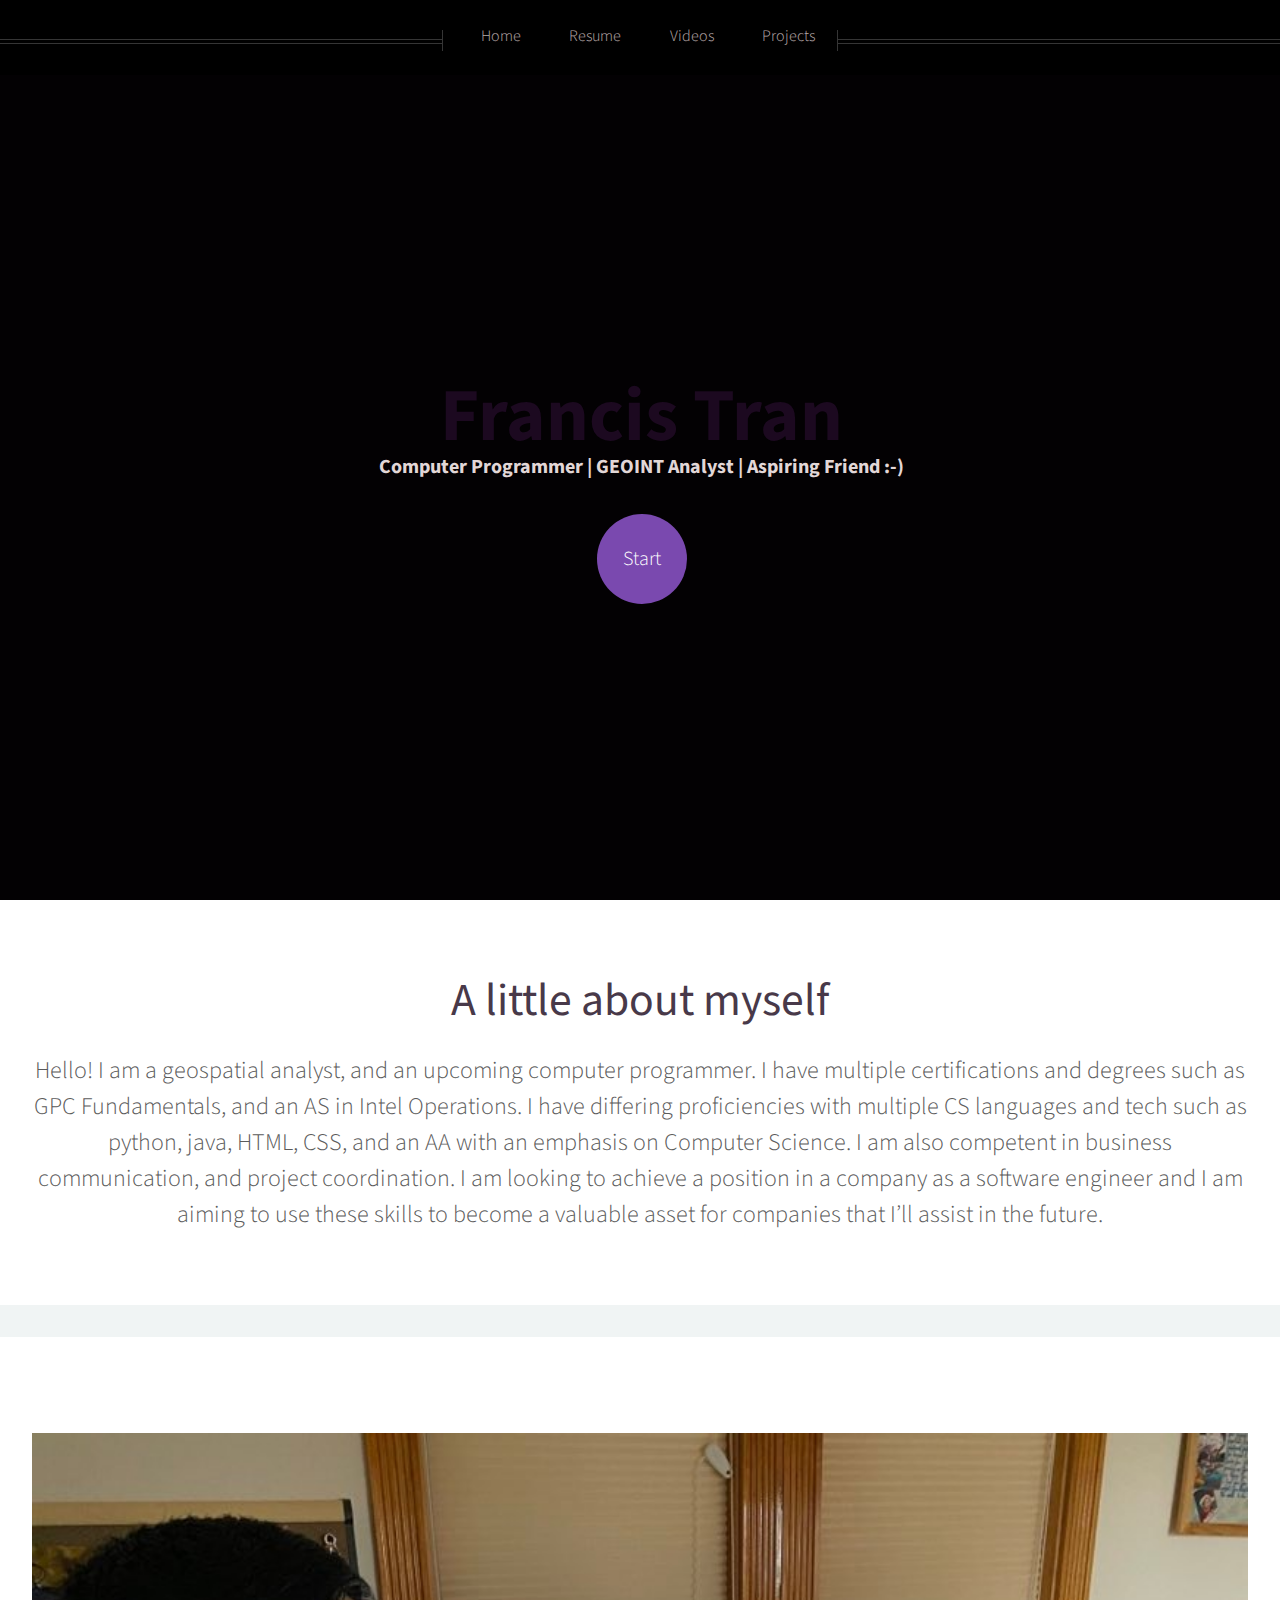
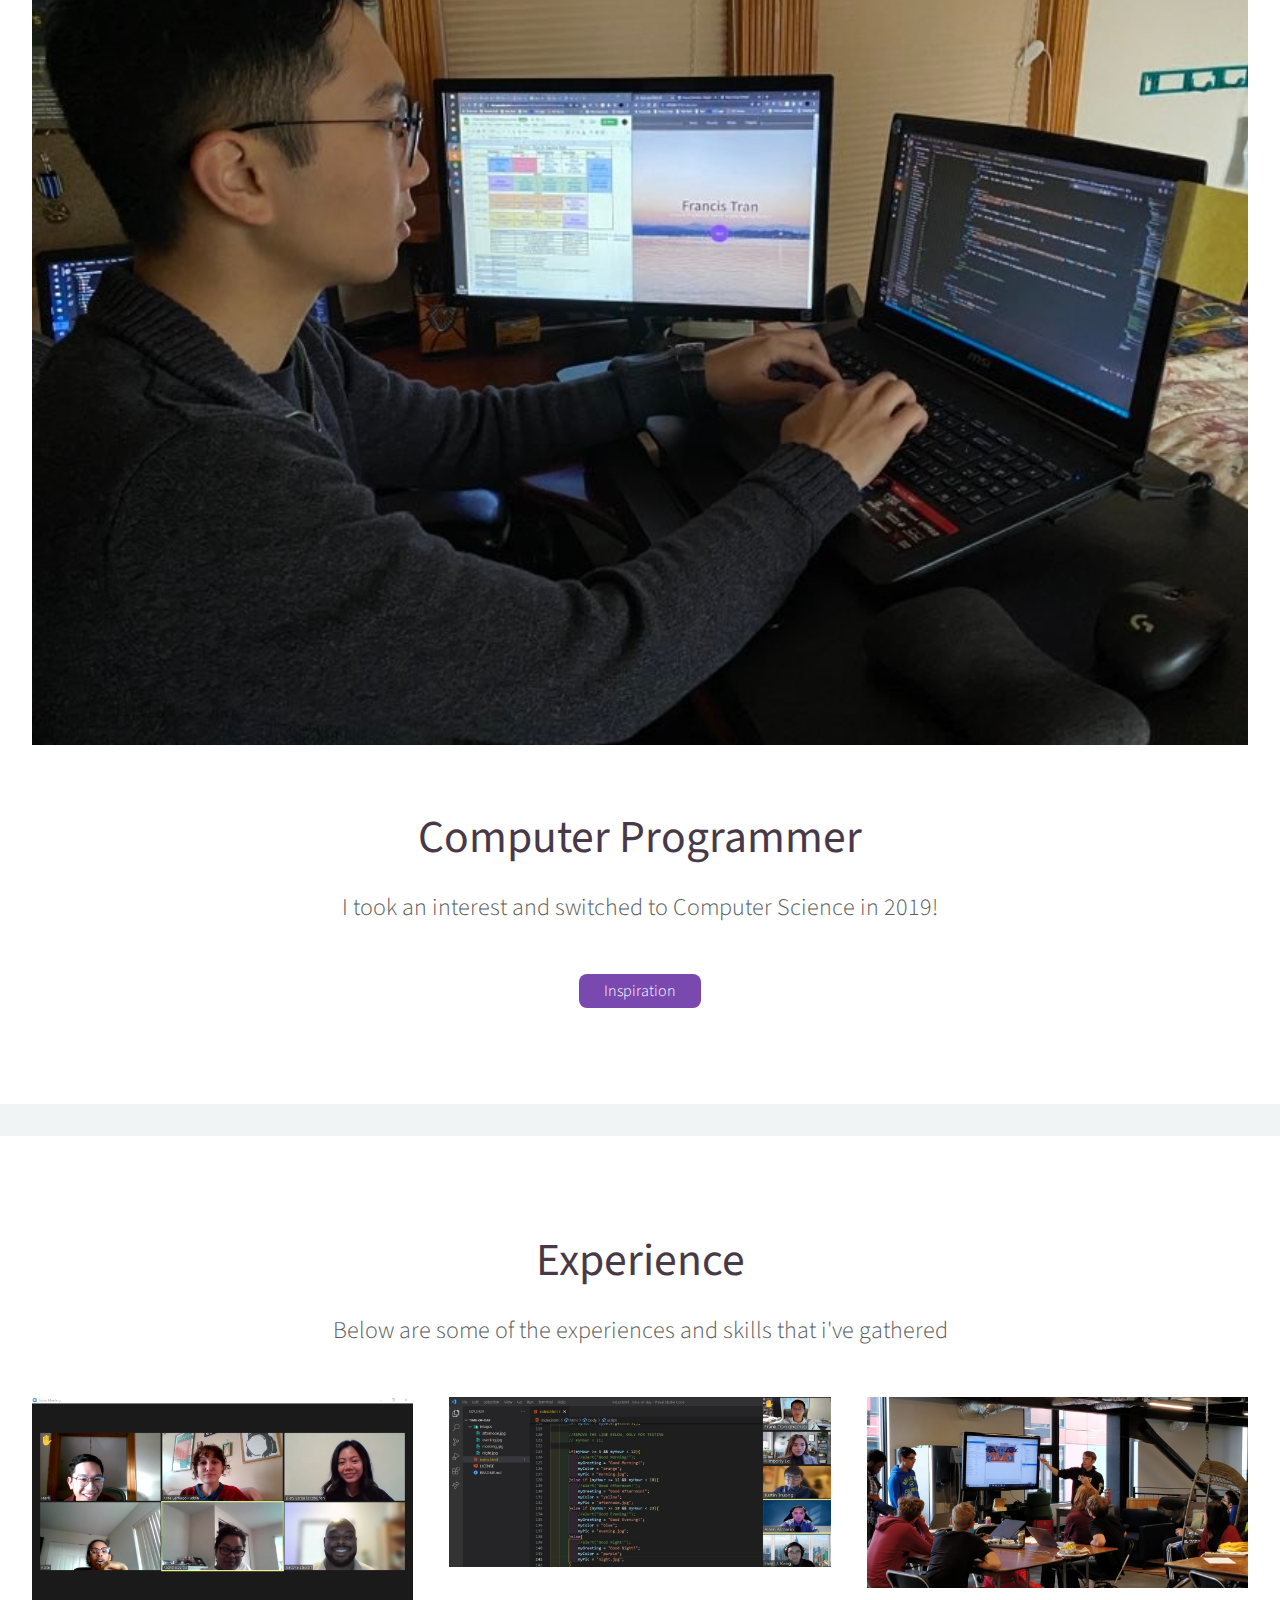
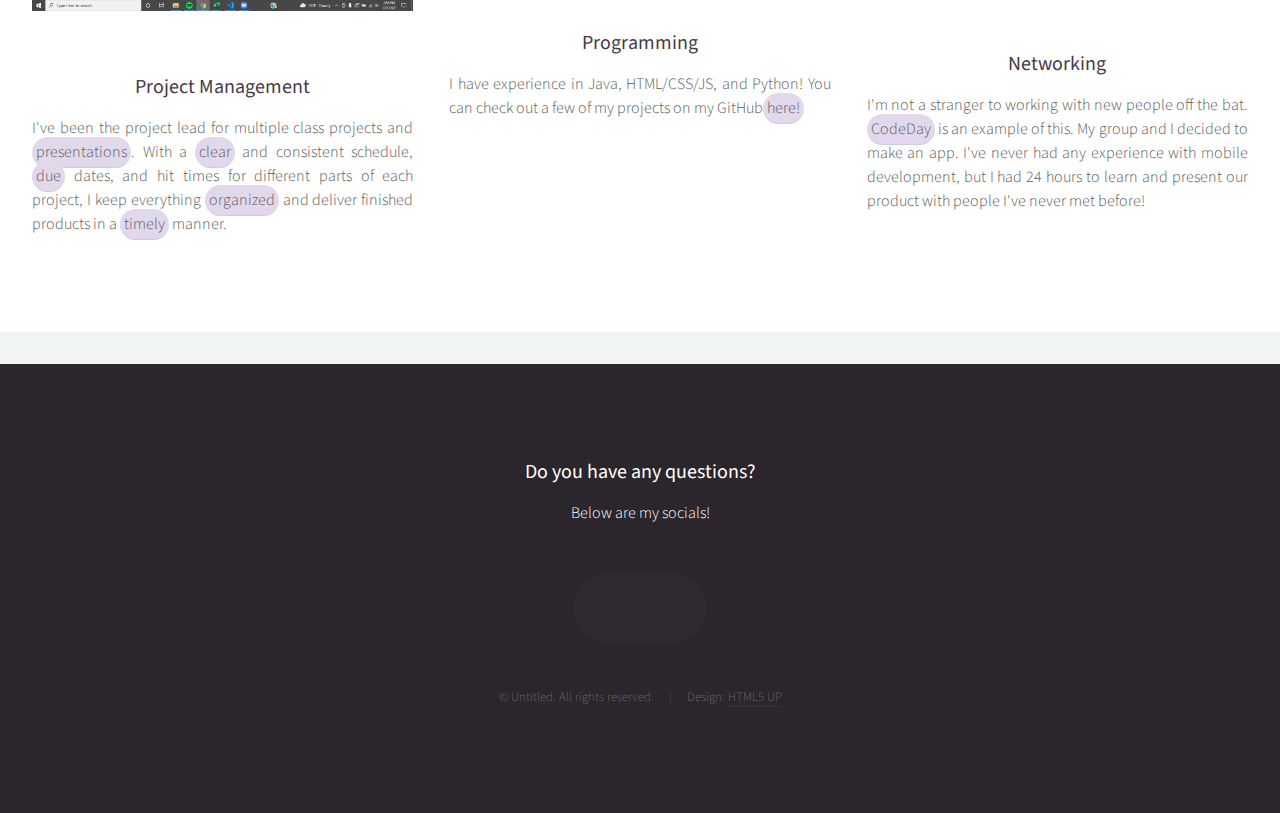
==== commit 8bb53dbe: "adding new tab popups on seasonal styles" ====
--- a/index.html
+++ b/index.html
@@ -50,6 +50,17 @@
                                         <li><a href="https://docs.google.com/document/d/1DFl49Ex2mxSTdWSDjbFudWItGloEjg-7-Rf3LCmGZmA/edit?usp=sharing" target="_blank">Notes & Staging Area</a></li>
                                     </ul>
                                 </li>
+								<li>
+                                    <a href="#">IT121 &hellip;</a>
+                                    <ul>
+                                        <li><a href="https://docs.google.com/document/d/1l8xv__taOqROYY6FLIZ-ZOX2nNrwOBobhQU06bEJEoU/edit?usp=sharing" target="_blank">Notes & Staging Area</a></li>
+										<li><a href="https://fet204.github.io/data-processing/" target="_blank">Data Processing Website</a></li>
+										<li><a href="https://fet204.github.io/dom-play/" target="_blank">Document Object Model Play </a></li>
+										<li><a href="https://fet204.github.io/seasonal-styles/" target="_blank">Seasonal Styles</a></li>
+                                    </ul>
+
+									
+                                </li>
                             </ul>
                         </li>
                         <!-- Extra Links
@@ -74,7 +85,7 @@
 						</p>
 						-->
 						<p>
-							A geospatial analyst, and an upcoming computer programmer. With multiple certifications and degrees such as the GPC Fundamentals, and an AS in Intel Operations. Knowledge of CS languages such as python, java, HTML, CSS, and an AA with an emphasis on Computer Science. Competence in business communication, and project coordination. Looking to achieve a position in a company as a software engineer. Aiming to use these skills to become a valuable asset for companies that I’ll assist in the future.
+							Hello! I am a geospatial analyst, and an upcoming computer programmer. I have multiple certifications and degrees such as GPC Fundamentals, and an AS in Intel Operations. I have differing proficiencies with multiple CS languages and tech such as python, java, HTML, CSS, and an AA with an emphasis on Computer Science. I am also competent in business communication, and project coordination.  I am looking to achieve a position in a company as a software engineer and I am aiming to use these skills to become a valuable asset for companies that I’ll assist in the future.
 						</p>
 
 					</header>
@@ -209,8 +220,8 @@
 
 					<section id="features" class="container special">
 						<header>
-							<h2><a>Expierence</a></h2>
-							<p>Below are some of the expierences and skills that i've gathered</p>
+							<h2><a>Experience</a></h2>
+							<p>Below are some of the experiences and skills that i've gathered</p>
 						</header>
 						<div class="row">
 							<article class="col-4 col-12-mobile special">
